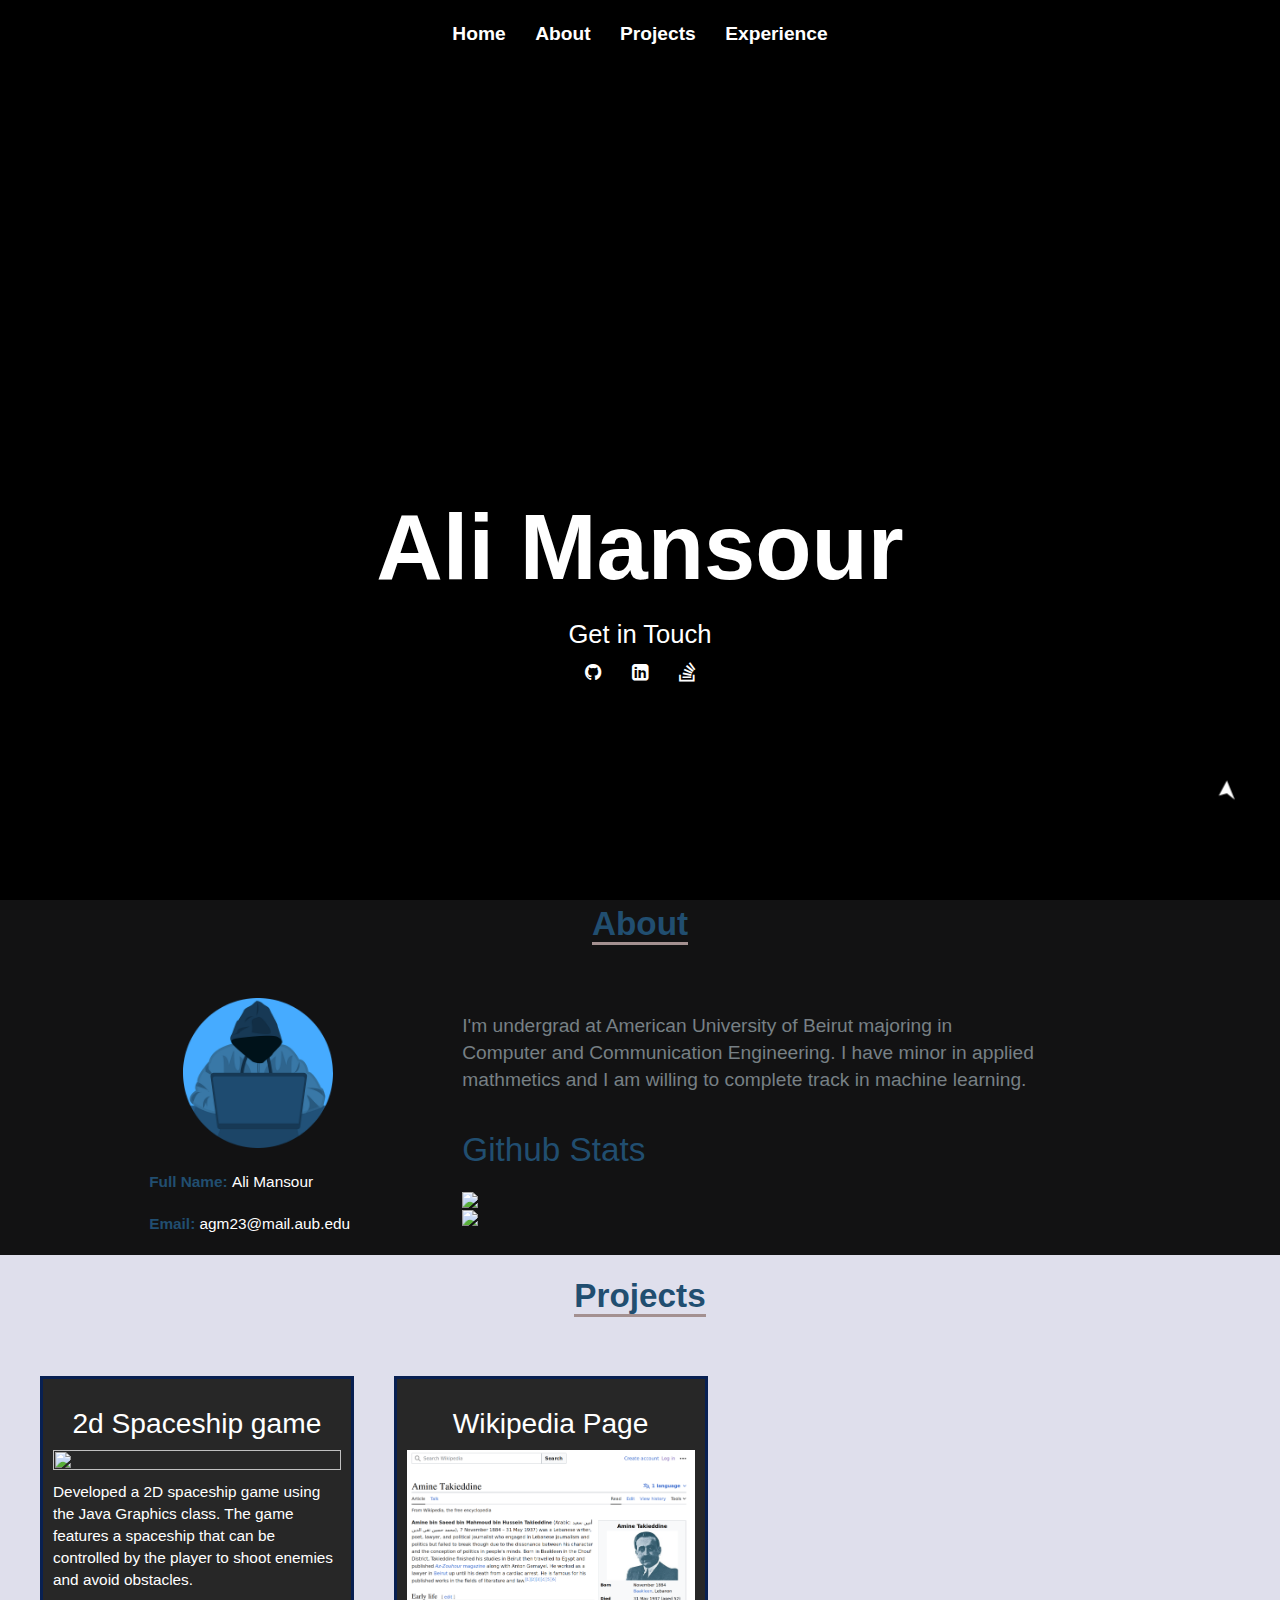
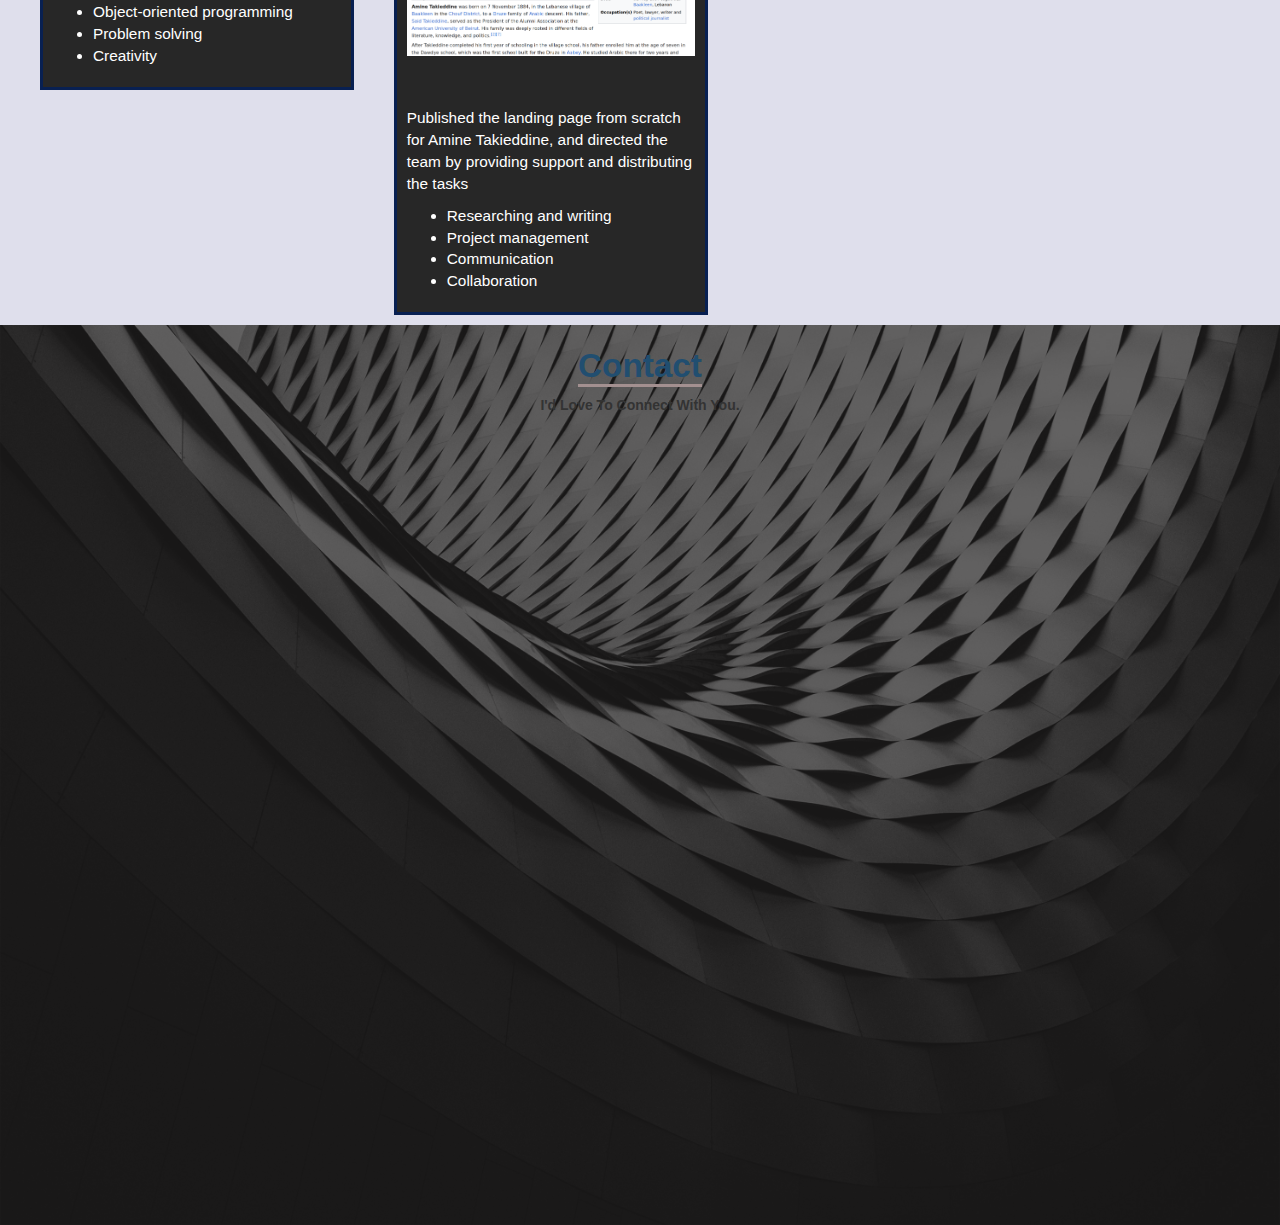
==== index.html @ cb509a28 "dd" ====
<!DOCTYPE html>
<html lang="en">
<head>


<meta name="viewport" content="width=device-width, initial-scale=1">

<title  >Ali Mansour</title>

<script src="https://cdnjs.cloudflare.com/ajax/libs/jquery/3.5.0/jquery.min.js"  crossorigin="anonymous"></script>
<script src="https://cdn.jsdelivr.net/npm/bootstrap@4.6.2/dist/js/bootstrap.bundle.min.js"></script>
<script src="https://cdn.jsdelivr.net/npm/popper.js@1.16.1/dist/umd/popper.min.js"></script>
<script src="https://cdn.jsdelivr.net/npm/bootstrap@4.6.2/dist/js/bootstrap.bundle.min.js"></script>

<link rel="stylesheet" href="style.css">

</head>
<body data-spy="scroll" data-target=".navbar" >
    <i class='fas'><a  href="#home" id="arrow">&#10148;</a></i>
    <section class ="homepage">
        
        <video src="b.mp4" autoplay loop muted plays-inline type="video/mp4"></video>
        
            <div class="topnav" id="home" >
               
                    <h1></h1>
                    <a style="font-family:sans-serif;"href="#home"><b>Home</b></a>
                    <a style="font-family:sans-serif; " href="#About"><b>About</b></a>
                    <a  href="#project" style="font-family:sans-serif;"><b>Projects</b></a>
                    <a style="font-family:sans-serif;" ><b>Experience</b></a>
                        
                        
                        
            </div>
            
            
       
            <!--'Poppins', sans-serif; font-->
        <div class="hometext" >
            <div class="row" style="text-align: center; ">
            
                    <h1 style="font-size: 7.2vw;color: white;margin-top:50vh;"><b> Ali Mansour</b></h1>
                    <button class="button" ><span><a style="color: white; text-decoration: none; " href="mailto:ali.mansour5531@outlook.com">Get in Touch</a> </span></button>
                    <br>
                <div id="logos">
                    <a href="https://github.com/A1iMansour" id="Toplogo">
                        <i class="fa fa-github" 
                        ></i>
                                    
                    </a>
                    <a href="https://www.linkedin.com/in/a1imansour/" id="Toplogo">
                        <i class="fa fa-linkedin-square" 
                    ></i>
                                
                    </a>
                    <a href="https://stackoverflow.com/users/21113013/a1imansour" id="Toplogo">
                                    <i class="fa fa-stack-overflow" 
                                    ></i>
                    </a>
                </div>
                
            </div>
        </div>
       
    </section>
    <section class="About" id="About" style="height: auto;">
        <p style="text-align: center; margin-bottom: 3vw;"><b id="father2">About</b></p>
        <!--<video src="code2.webm"  autoplay loop muted plays-inline 
         width="480" height="360" frameBorder="0" ></iframe>-->
        <div class="row" style="text-align: left; ">
            <div class="col-sm-1"></div>
        <div class="col-sm-3" style="text-align: left; ">
            <img src="me2.png" width="150vw"style="margin-top: 4%; margin-bottom:1vw;  display: block; margin-right: auto;  margin-left: auto;">
            <ul>
                <li class="listing">
                    <b style="color: rgb(33, 78, 112);">Full Name:</b> <p style="color: rgb(255, 255, 255);"> Ali Mansour</p> 
                </li>
                <li class="listing">
                    <b style="color: rgb(33, 78, 112)">Email:</b> <p style="color: rgb(255, 255, 255);"> agm23@mail.aub.edu</p> 
                </li>

            </ul>
        </div>
        <div class="col-sm-6" style="font-size:1.5vw ;color: rgb(119, 128, 133);">
             <p style="margin: 2vw;">I'm undergrad at American University of Beirut majoring in Computer and Communication Engineering. I have minor in applied mathmetics and I am 
            willing to complete track in machine learning.</p> 
            <h1 style="margin-left: 2vw;margin-top: 3vw;color: rgb(33, 78, 112);font-size: 2.6vw;;">Github Stats</h1>
            <img style="margin-left: 2vw;margin-top: 1vw;" width="60%" src="https://github-readme-stats-git-masterrstaa-rickstaa.vercel.app/api/top-langs/?username=A1iMansour&layout=compact&theme=algolia">
            <br>
            <img style="margin-left: 2vw;margin-bottom: 10px;" width= "60%"  src="https://github-readme-stats-git-masterrstaa-rickstaa.vercel.app/api?username=A1iMansour&layout=compact&theme=algolia">
        </div>
        
        
        
        
        </div>







    </section>
    <section class="Project"  id="project">
        <h1 style="text-align: center; "><b id="father2">Projects</b></h1>
        <div class="row" style="margin-left: 40px; padding-top: 4vw;">
            <div class="col-sm-3 projects-box" onclick="window.location.href = 'https://github.com/A1iMansour/Space_ship_game';" >
                <h2 style="font-size: 2.2vw; color: white;text-decoration: none;text-align: center; ">2d Spaceship game </h2>
                <img src="2.png" style="width: 100%;height:100%;object-fit:cover;">
                <p style="font-size: 1.2vw;margin-top: 0.5vw;color:white;">Developed a 2D spaceship game using the Java Graphics class. The game features a spaceship that can be controlled by the player to shoot enemies and avoid obstacles.</p>
                <ul style="font-size: 1.2vw;color: rgb(255, 255, 255);">
                    <li>Object-oriented programming</li>
                    <li>Problem solving</li>
                    <li>Creativity</li>
                    
                    
                </ul>
            
            </div>
        
            <div class="col-sm-3 projects-box" onclick="window.location.href = 'https://en.wikipedia.org/wiki/Amine_Takieddine';">
                <h2 style="font-size: 2.2vw; color: white;text-decoration: none;text-align: center; ">Wikipedia Page </h2>
                <img src="1.png" style="width: 100%;height:100%;object-fit:cover;">
                <p style="font-size: 1.2vw;margin-top: 4vw;color:rgb(255, 255, 255);">Published the landing page from scratch for Amine Takieddine, and directed the team by providing support and distributing the tasks</p>
                <ul style="font-size: 1.2vw;color: rgb(255, 255, 255);">
                    <li>Researching and writing</li>
                    <li>Project management</li>
                    <li>Communication</li>
                    <li>Collaboration</li>
                    
                </ul>
                
            </div>
        
        </div>

       
    </section>
    <section class="Contact" style="background-color: rgb(34, 32, 32);" id="Contact">
        <img class="project-image" src="proj.jpg" >
        <div class="project-context">  
            <h1 style="text-align: center; "><b id="father2">Contact</b></h1>
            
            <p style="text-align: center; "><b>I'd Love To Connect With You.</b></p>
            
        </div> 
    </section>
    


   
</body>





<!---c-->



</html>
---- style.css ----
@import url("https://maxcdn.bootstrapcdn.com/bootstrap/3.4.1/css/bootstrap.min.css");
@import url("https://cdnjs.cloudflare.com/ajax/libs/font-awesome/4.7.0/css/font-awesome.min.css");
body {
  overflow-x: hidden;
}
section{
  display: block;
  height: 100vh;
  width: 100vw;
}


.topnav {
    overflow: hidden;
    text-align: center;
    position: relative;
    /*left: 50%;*/
  }
 
  .topnav a {
    
   
    text-align: center;
    padding:1vw;
    text-decoration: none;
    font-size: 1.5vw;
    color:white
    
  }
  .topnav a:hover{
    
    color:rgb(0, 0, 0);
    
  }
  #logos a{
    text-align: center;
    padding: 0.5vw 1vw;
    text-decoration: none;
    font-size: 1.5vw;
    color:white
  
  }
  .homepage{
    overflow: hidden;
    position: relative;
    background-color: black;
    
  }

  .hometext{
    
      
    position: relative;
  }
  .homepage video{
    position: absolute;
    opacity: 0.7;
    top: 0;
    left: 0;
    width: 100%;
    height: 100%;
    object-fit: cover;
  }
  #arrow {
    z-index: 10;
    font-size:25px;
    position: fixed;
    left: 95%;
    bottom: 10%;
    text-decoration: none; 
    color: white; 
    transform: rotate(-90deg);

  }
  #arrow:hover{
    color: aquamarine;
  }
  .About{
    background-color:  rgb(18, 18, 19);
   
  }
  .Project{
    overflow: hidden;
    position: relative;
    background-color:  rgb(223, 223, 236);
    /*rgb(34, 32, 32);*/
    height: auto;
   
  }  
  .project-context{
    position: relative;
  }
  .project-image{
    opacity: 0.3;
    position: absolute;
    left: 0;
    top: 0;
    width: 100%;
    height: 100%;
  }
  .projects-box{
    cursor: pointer;
    margin-bottom: 10px;
    border: solid;
    padding:10px;
    
    margin-right: 40px;
    border-width: medium;
    box-sizing: border-box;
    border-color:rgb(8, 32, 82);
    background-color:rgb(39, 39, 39);
  
  }
  .projects-box:hover{
    opacity: 0.3;
  }
  #Toplogo:hover{
  
   color: rgb(0, 0, 0);
   
  }
  .Contact{
    overflow: hidden;
    position: relative;
  }
  #father{
      border-bottom:0.25vw solid  rgb(0, 0, 0);
      margin-bottom: -1vw;
      color: white;
      font-size: 2.6vw;
      
  }
  #father2{
    border-bottom:0.25vw solid  rgb(163, 144, 144);
    margin-bottom: -1vw;
    color:rgb(33, 78, 112);
    font-size: 2.6vw;
    
}
  .button {
    display: inline-block;
    border-radius: 8px;
    background-color:rgb(0, 0, 0);/* rgb(185, 97, 46);background-color: rgb(21, 46, 48);*/
    border: none;
    color: #FFFFFF;
    text-align: center;
    font-size: 2vw;
    padding: 2px;
    width: 17vw;
    transition: all 0.5s;
    cursor: pointer;
    margin: 5px;
  }
  .button span {
    cursor: pointer;
    display: inline-block;
    position: relative;
    transition: 0.5s;
  }
  .button span:after {
    content: '\00bb';
    position: absolute;
    opacity: 0;
    top: 0;
    right: -3vw;
    transition: 0.5s;
  }
  .button:hover span{
      padding-right: 3vw;
  }
  .button:hover span::after{
      opacity: 1;
      right:0;
  }
  .listing{
    list-style: none;
    font-size:1.2vw;
    padding-top: 4%;
    
  }
  .listing p{
    display: inline-block;
  }
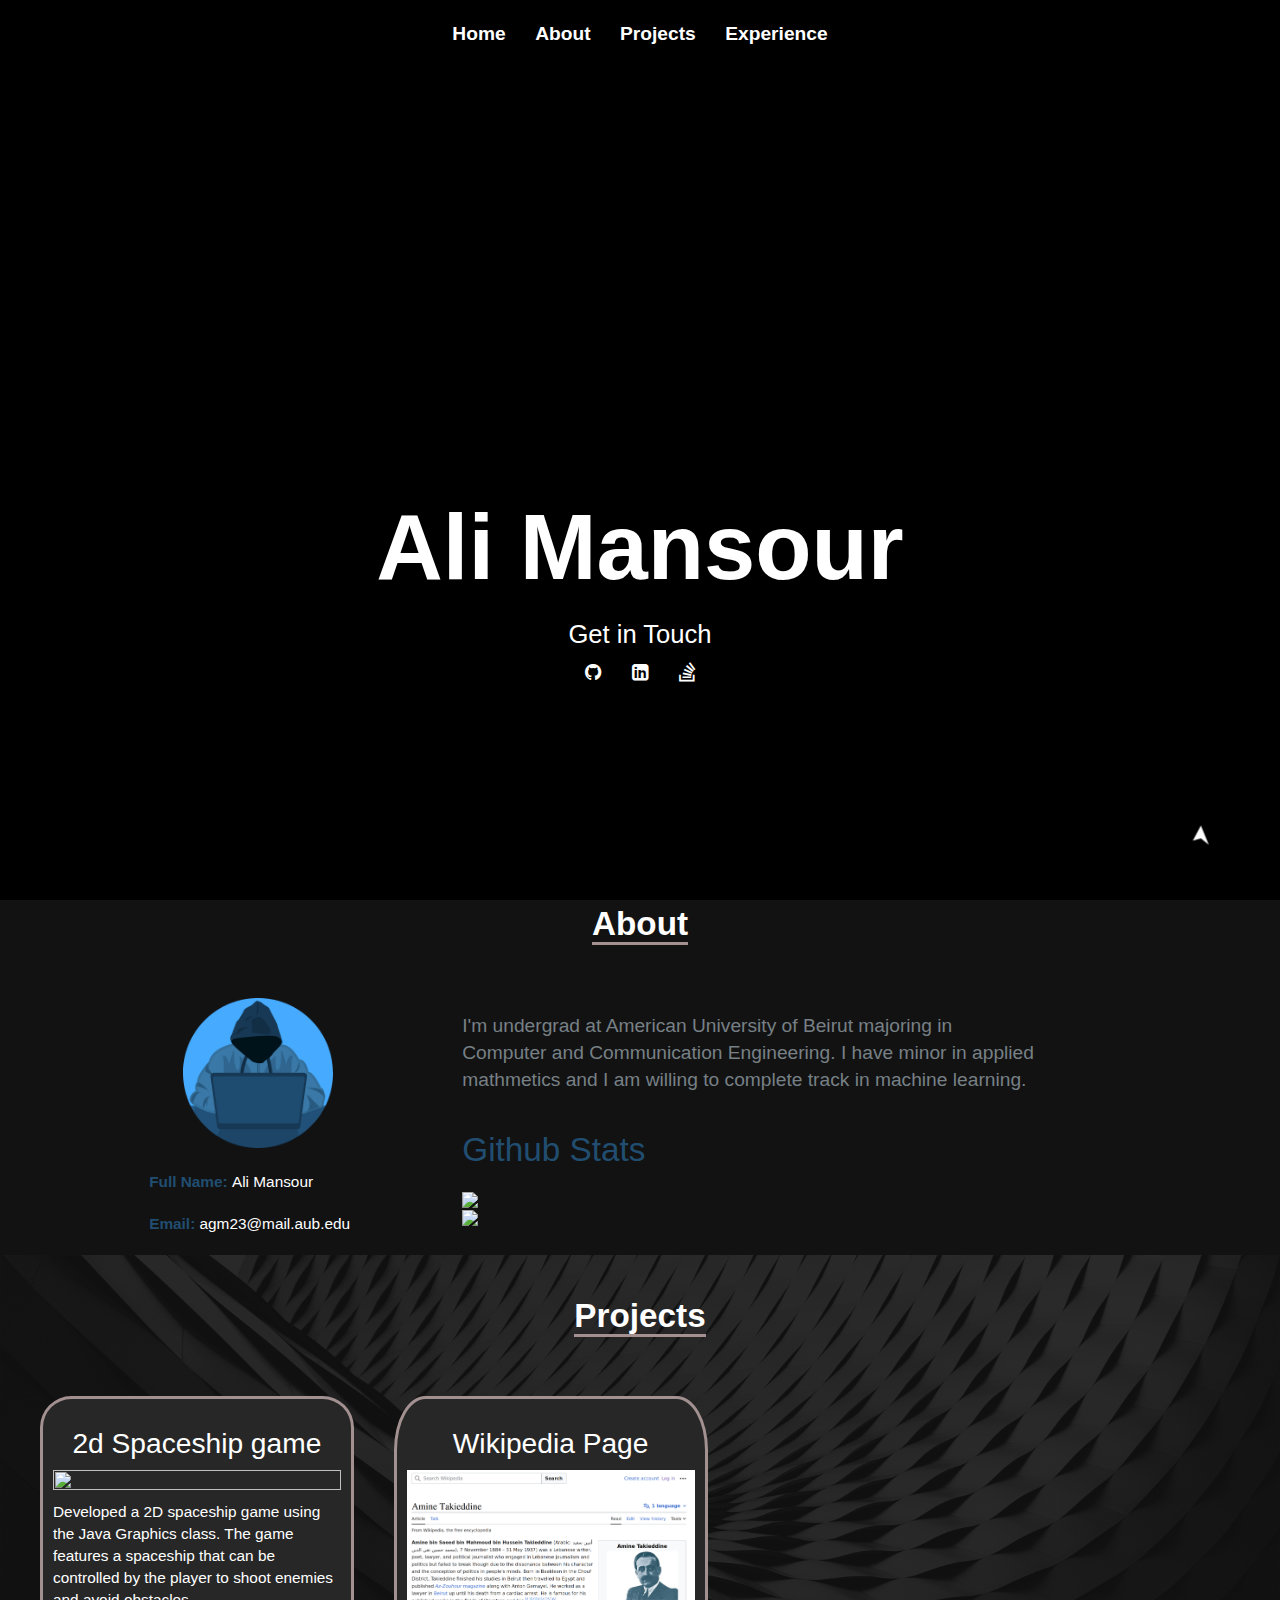
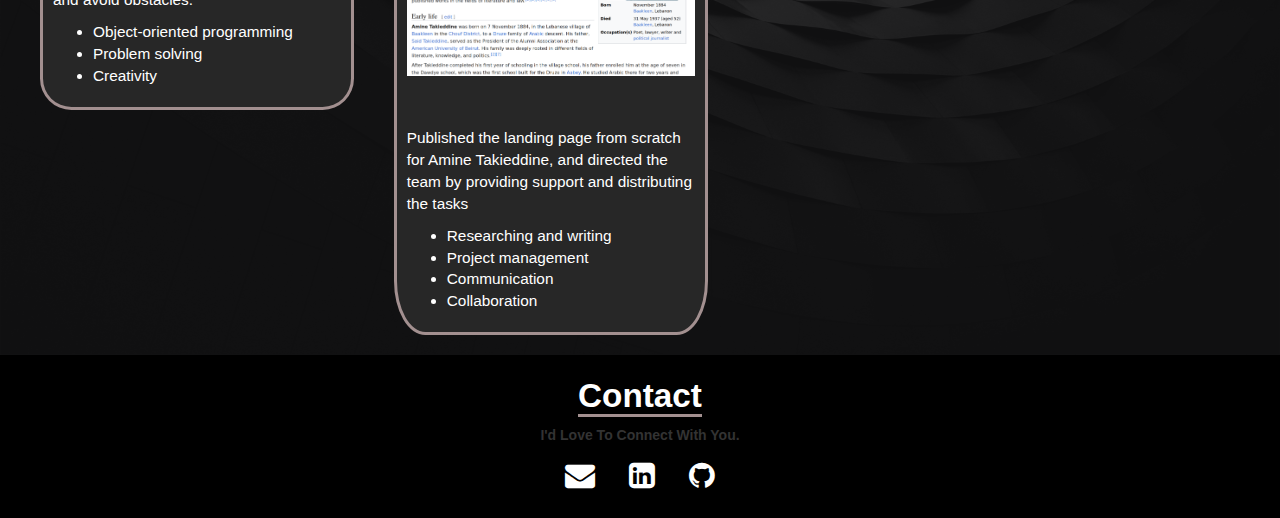
==== commit 80e6364f: "Fix margin issue in IE8</s>" ====
--- a/index.html
+++ b/index.html
@@ -2,8 +2,10 @@
 <html lang="en">
 <head>
 
+<meta charset="UTF-8">
+<meta name="viewport" content="width=device-width, initial-scale=1">
 
-<meta name="viewport" content="width=device-width, initial-scale=1">
+
 
 <title  >Ali Mansour</title>
 
@@ -63,7 +65,7 @@
         </div>
        
     </section>
-    <section class="About" id="About" style="height: auto;">
+    <section class="About" id="About" >
         <p style="text-align: center; margin-bottom: 3vw;"><b id="father2">About</b></p>
         <!--<video src="code2.webm"  autoplay loop muted plays-inline 
          width="480" height="360" frameBorder="0" ></iframe>-->
@@ -103,6 +105,8 @@
 
     </section>
     <section class="Project"  id="project">
+        <img class="project-image" src="proj.jpg" >
+        <div class="project-context">  
         <h1 style="text-align: center; "><b id="father2">Projects</b></h1>
         <div class="row" style="margin-left: 40px; padding-top: 4vw;">
             <div class="col-sm-3 projects-box" onclick="window.location.href = 'https://github.com/A1iMansour/Space_ship_game';" >
@@ -132,19 +136,34 @@
                 </ul>
                 
             </div>
-        
+        </div>
         </div>
 
        
     </section>
-    <section class="Contact" style="background-color: rgb(34, 32, 32);" id="Contact">
-        <img class="project-image" src="proj.jpg" >
-        <div class="project-context">  
-            <h1 style="text-align: center; "><b id="father2">Contact</b></h1>
+    <section class="Contact"  id="Contact">
+        
+            <h1 ><b id="father2">Contact</b></h1>
             
-            <p style="text-align: center; "><b>I'd Love To Connect With You.</b></p>
+            <p ><b>I'd Love To Connect With You.</b></p>
+            <div id="logos2">
+                <a href="mailto:ali.mansour5531@outlook.com" id="Toplogo2">
+                    <i class="fa fa-envelope" 
+                    ></i>
+                                
+                </a>
+                <a href="https://www.linkedin.com/in/a1imansour/" id="Toplogo2">
+                    <i class="fa fa-linkedin-square" 
+                ></i>
+                            
+                </a>
+                <a href="https://github.com/A1iMansour" id="Toplogo2">
+                                <i class="fa fa-github" 
+                                ></i>
+                </a>
+            </div>
             
-        </div> 
+        
     </section>
     
 
--- a/style.css
+++ b/style.css
@@ -2,10 +2,11 @@
 @import url("https://cdnjs.cloudflare.com/ajax/libs/font-awesome/4.7.0/css/font-awesome.min.css");
 body {
   overflow-x: hidden;
+  margin-right: 0;
 }
 section{
   display: block;
-  height: 100vh;
+  height: auto;
   width: 100vw;
 }
 
@@ -40,11 +41,24 @@
     color:white
   
   }
+  #logos2{
+    margin-bottom: 20px;
+  }
+  #logos2 a{
+    text-align: center;
+    padding: 0.5vw 1vw;
+    text-decoration: none;
+    font-size: 30px;
+    color:white;
+  
+    
+  
+  }
   .homepage{
     overflow: hidden;
     position: relative;
     background-color: black;
-    
+    height:100vh;
   }
 
   .hometext{
@@ -65,8 +79,8 @@
     z-index: 10;
     font-size:25px;
     position: fixed;
-    left: 95%;
-    bottom: 10%;
+    left: 93%;
+    bottom: 5%;
     text-decoration: none; 
     color: white; 
     transform: rotate(-90deg);
@@ -80,49 +94,58 @@
    
   }
   .Project{
-    overflow: hidden;
-    position: relative;
-    background-color:  rgb(223, 223, 236);
+    padding-top: 20px;
+    overflow: hidden;
+    position: relative;
+    background-color:  rgb(18, 18, 19);
     /*rgb(34, 32, 32);*/
-    height: auto;
+   
    
   }  
-  .project-context{
-    position: relative;
-  }
   .project-image{
-    opacity: 0.3;
+    opacity: 0.1;
     position: absolute;
     left: 0;
     top: 0;
     width: 100%;
     height: 100%;
   }
+  .project-context{
+    position: relative;
+  }
+
   .projects-box{
     cursor: pointer;
-    margin-bottom: 10px;
+    margin-bottom: 20px;
     border: solid;
     padding:10px;
-    
+    border-radius: 10%;
     margin-right: 40px;
     border-width: medium;
     box-sizing: border-box;
-    border-color:rgb(8, 32, 82);
+    border-color: rgb(163, 144, 144);
     background-color:rgb(39, 39, 39);
   
   }
   .projects-box:hover{
-    opacity: 0.3;
+    opacity: 0.7;
   }
   #Toplogo:hover{
   
    color: rgb(0, 0, 0);
    
   }
+  #Toplogo2:hover{
+  
+    color: rgb(0, 86, 112);
+    
+   }
   .Contact{
     overflow: hidden;
-    position: relative;
-  }
+    background-color: rgb(0, 0, 0);
+    text-align: center; 
+  }
+
   #father{
       border-bottom:0.25vw solid  rgb(0, 0, 0);
       margin-bottom: -1vw;
@@ -133,7 +156,7 @@
   #father2{
     border-bottom:0.25vw solid  rgb(163, 144, 144);
     margin-bottom: -1vw;
-    color:rgb(33, 78, 112);
+    color:rgb(255, 255, 255);
     font-size: 2.6vw;
     
 }
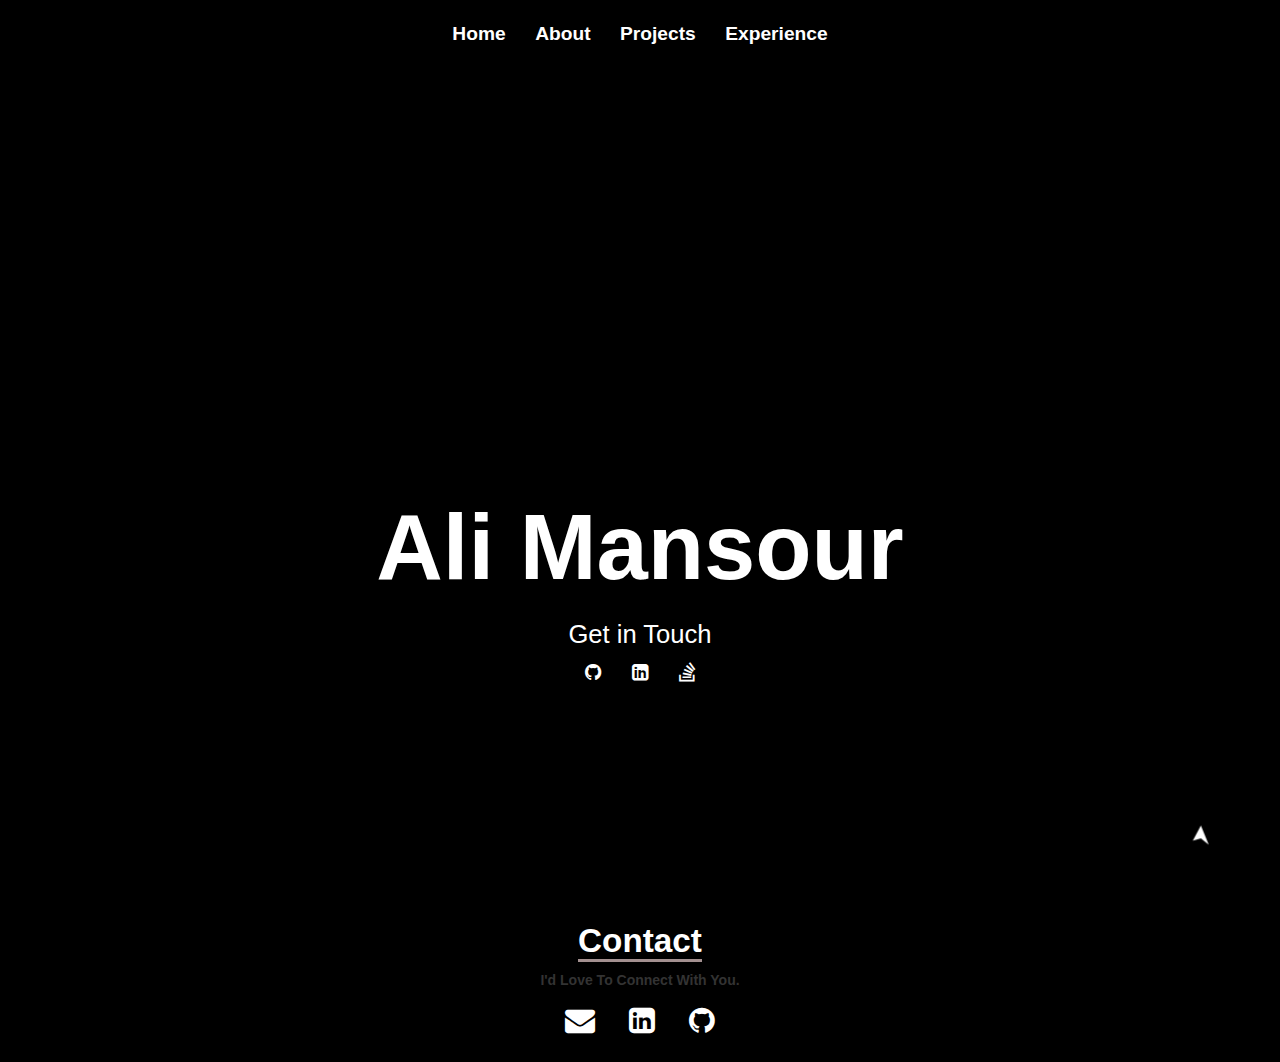
==== commit daafb52c: "test" ====
--- a/index.html
+++ b/index.html
@@ -3,7 +3,7 @@
 <head>
 
 <meta charset="UTF-8">
-<meta name="viewport" content="width=device-width, initial-scale=1">
+<meta name="viewport" content="width=device-width, height=device-height, initial-scale=1, maximum-scale=1, user-scalable=0">
 
 
 
@@ -17,7 +17,7 @@
 <link rel="stylesheet" href="style.css">
 
 </head>
-<body data-spy="scroll" data-target=".navbar" >
+<body data-spy="scroll" >
     <i class='fas'><a  href="#home" id="arrow">&#10148;</a></i>
     <section class ="homepage">
         
@@ -65,10 +65,9 @@
         </div>
        
     </section>
-    <section class="About" id="About" >
+   <!-- <section class="About" id="About" >
         <p style="text-align: center; margin-bottom: 3vw;"><b id="father2">About</b></p>
-        <!--<video src="code2.webm"  autoplay loop muted plays-inline 
-         width="480" height="360" frameBorder="0" ></iframe>-->
+
         <div class="row" style="text-align: left; ">
             <div class="col-sm-1"></div>
         <div class="col-sm-3" style="text-align: left; ">
@@ -140,7 +139,7 @@
         </div>
 
        
-    </section>
+    </section>-->
     <section class="Contact"  id="Contact">
         
             <h1 ><b id="father2">Contact</b></h1>
--- a/style.css
+++ b/style.css
@@ -1,13 +1,15 @@
 @import url("https://maxcdn.bootstrapcdn.com/bootstrap/3.4.1/css/bootstrap.min.css");
 @import url("https://cdnjs.cloudflare.com/ajax/libs/font-awesome/4.7.0/css/font-awesome.min.css");
 body {
+  width: 100vw;
   overflow-x: hidden;
   margin-right: 0;
 }
 section{
+  width: 100vw;
   display: block;
   height: auto;
-  width: 100vw;
+  
 }
 
 
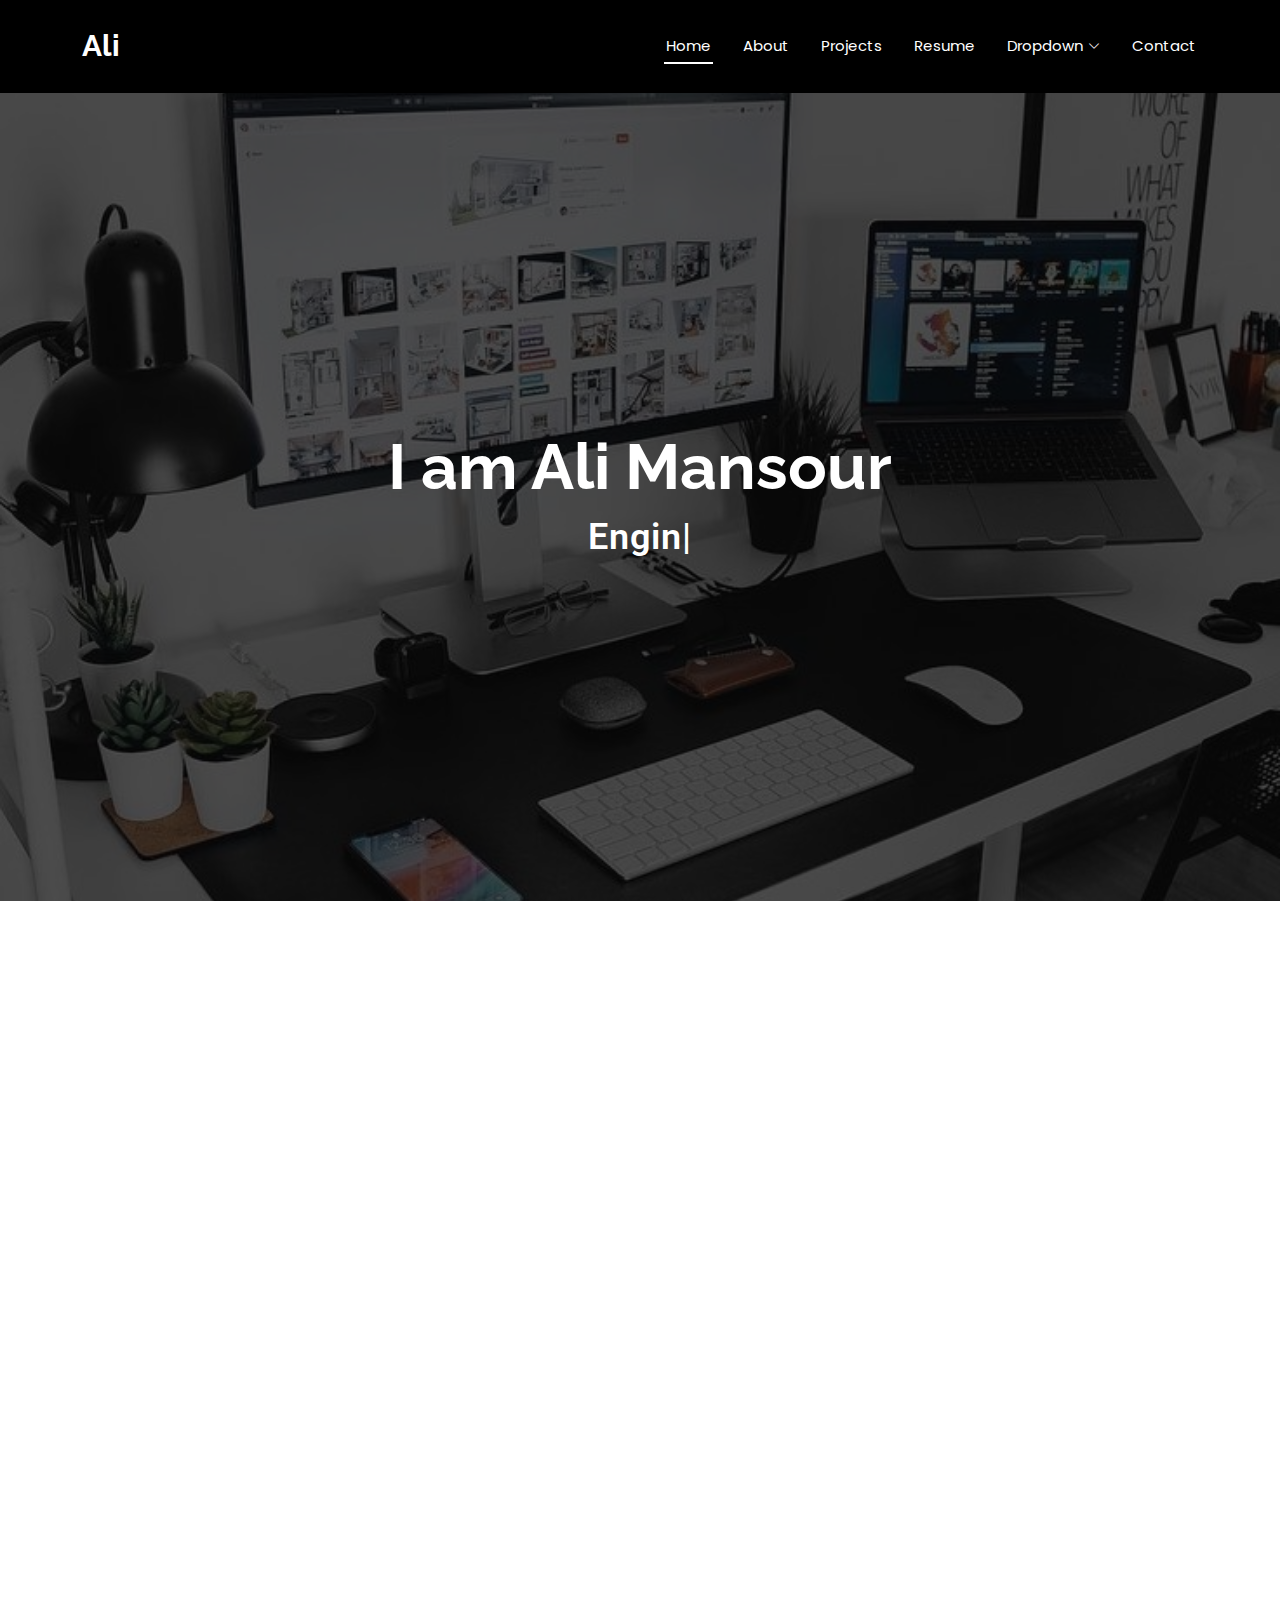
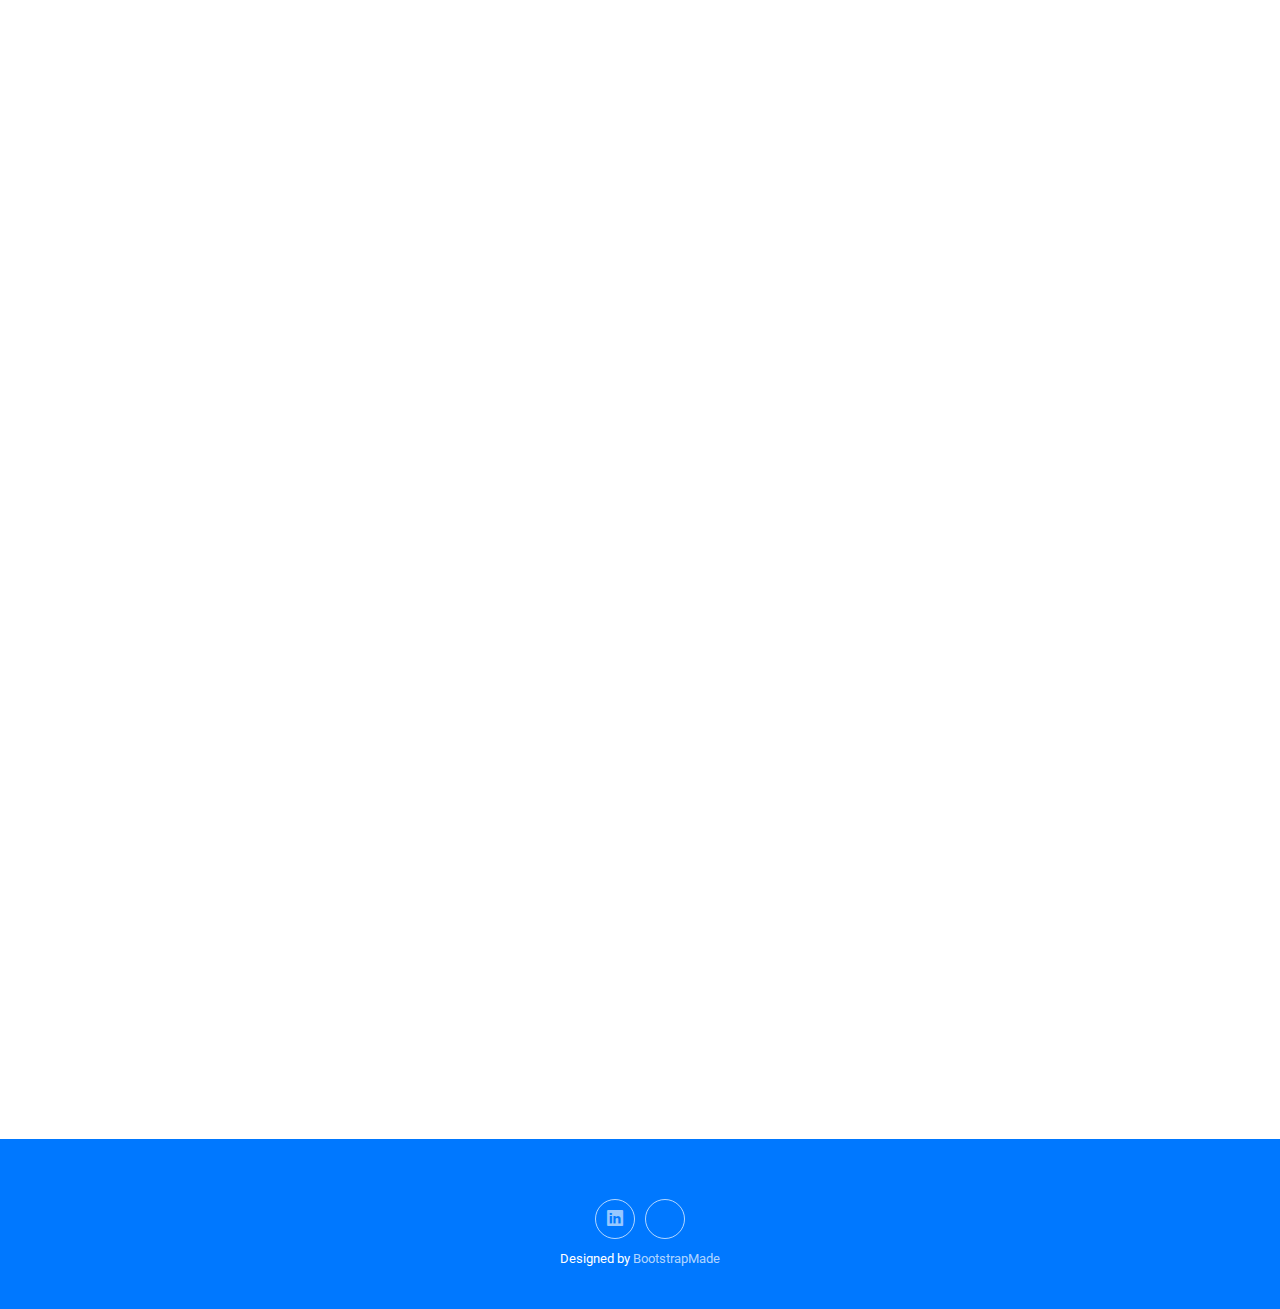
==== commit a1deac34: "Update index.html" ====
--- a/index.html
+++ b/index.html
@@ -1,181 +1,738 @@
 <!DOCTYPE html>
 <html lang="en">
+
 <head>
-
-<meta charset="UTF-8">
-<meta name="viewport" content="width=device-width, height=device-height, initial-scale=1, maximum-scale=1, user-scalable=0">
-
-
-
-<title  >Ali Mansour</title>
-
-<script src="https://cdnjs.cloudflare.com/ajax/libs/jquery/3.5.0/jquery.min.js"  crossorigin="anonymous"></script>
-<script src="https://cdn.jsdelivr.net/npm/bootstrap@4.6.2/dist/js/bootstrap.bundle.min.js"></script>
-<script src="https://cdn.jsdelivr.net/npm/popper.js@1.16.1/dist/umd/popper.min.js"></script>
-<script src="https://cdn.jsdelivr.net/npm/bootstrap@4.6.2/dist/js/bootstrap.bundle.min.js"></script>
-
-<link rel="stylesheet" href="style.css">
-
+  <meta charset="utf-8">
+  <meta content="width=device-width, initial-scale=1.0" name="viewport">
+  <title>Ali Mansour</title>
+  <meta content="" name="description">
+  <meta content="" name="keywords">
+
+  <!-- Favicons -->
+  <link href="assets/img/favicon.png" rel="icon">
+  <link href="assets/img/apple-touch-icon.png" rel="apple-touch-icon">
+
+  <!-- Fonts -->
+  <link href="https://fonts.googleapis.com" rel="preconnect">
+  <link href="https://fonts.gstatic.com" rel="preconnect" crossorigin>
+  <link href="https://fonts.googleapis.com/css2?family=Roboto:ital,wght@0,100;0,300;0,400;0,500;0,700;0,900;1,100;1,300;1,400;1,500;1,700;1,900&family=Poppins:ital,wght@0,100;0,200;0,300;0,400;0,500;0,600;0,700;0,800;0,900;1,100;1,200;1,300;1,400;1,500;1,600;1,700;1,800;1,900&family=Raleway:ital,wght@0,100;0,200;0,300;0,400;0,500;0,600;0,700;0,800;0,900;1,100;1,200;1,300;1,400;1,500;1,600;1,700;1,800;1,900&display=swap" rel="stylesheet">
+
+  <!-- Vendor CSS Files -->
+  <link href="assets/vendor/bootstrap/css/bootstrap.min.css" rel="stylesheet">
+  <link href="assets/vendor/bootstrap-icons/bootstrap-icons.css" rel="stylesheet">
+  <link href="assets/vendor/aos/aos.css" rel="stylesheet">
+  <link href="assets/vendor/glightbox/css/glightbox.min.css" rel="stylesheet">
+  <link href="assets/vendor/swiper/swiper-bundle.min.css" rel="stylesheet">
+
+  <!-- Main CSS File -->
+  <link href="assets/css/main.css" rel="stylesheet">
+
+  <!-- =======================================================
+  * Template Name: DevFolio
+  * Template URL: https://bootstrapmade.com/devfolio-bootstrap-portfolio-html-template/
+  * Updated: Jun 29 2024 with Bootstrap v5.3.3
+  * Author: BootstrapMade.com
+  * License: https://bootstrapmade.com/license/
+  ======================================================== -->
 </head>
-<body data-spy="scroll" >
-    <i class='fas'><a  href="#home" id="arrow">&#10148;</a></i>
-    <section class ="homepage">
+
+<body class="index-page">
+
+  <header id="header" class="header d-flex align-items-center sticky-top">
+    <div class="container-fluid container-xl position-relative d-flex align-items-center justify-content-between">
+
+      <a href="index.html" class="logo d-flex align-items-center">
+        <!-- Uncomment the line below if you also wish to use an image logo -->
+        <!-- <img src="assets/img/logo.png" alt=""> -->
+        <h1 class="sitename">Ali</h1>
+      </a>
+
+      <nav id="navmenu" class="navmenu">
+        <ul>
+          <li><a href="#hero" class="active">Home<br></a></li>
+          <li><a href="#about">About</a></li>
+          <li><a href="#services">Projects</a></li>
+          <li><a href="#portfolio">Resume</a></li>
+          <li class="dropdown"><a href="#"><span>Dropdown</span> <i class="bi bi-chevron-down toggle-dropdown"></i></a>
+            <ul>
+              <li><a href="#">Dropdown 1</a></li>
+              <li class="dropdown"><a href="#"><span>Deep Dropdown</span> <i class="bi bi-chevron-down toggle-dropdown"></i></a>
+                <ul>
+                  <li><a href="#">Deep Dropdown 1</a></li>
+                  <li><a href="#">Deep Dropdown 2</a></li>
+                  <li><a href="#">Deep Dropdown 3</a></li>
+                  <li><a href="#">Deep Dropdown 4</a></li>
+                  <li><a href="#">Deep Dropdown 5</a></li>
+                </ul>
+              </li>
+              <li><a href="#">Dropdown 2</a></li>
+              <li><a href="#">Dropdown 3</a></li>
+              <li><a href="#">Dropdown 4</a></li>
+            </ul>
+          </li>
+          <li><a href="#contact">Contact</a></li>
+        </ul>
+        <i class="mobile-nav-toggle d-xl-none bi bi-list"></i>
+      </nav>
+
+    </div>
+  </header>
+
+  <main class="main">
+
+    <!-- Hero Section -->
+    <section id="hero" class="hero section dark-background">
+
+      <img src="assets/img/hero-img.jpg" alt="" data-aos="fade-in">
+
+      <div class="container d-flex flex-column align-items-center justify-content-center text-center" data-aos="fade-up" data-aos-delay="100">
+        <h2>I am Ali Mansour</h2>
+        <p><span class="typed" data-typed-items="Engineer, Machine Learning, Freelancer"></span></p>
+      </div>
+
+    </section><!-- /Hero Section -->
+
+    <!-- About Section -->
+    <section id="about" class="about section">
+
+      <div class="container" data-aos="fade-up" data-aos-delay="100">
+
+        <div class="row gy-4">
+          <div class="col-md-6">
+
+            <div class="row justify-content-between gy-4">
+              <div class="col-lg-5">
+                <img src="assets/img/profile-img.jpg" class="img-fluid" alt="">
+              </div>
+              <div class="col-lg-7 about-info">
+                <p><strong>Name: </strong> <span>Ali Mansour</span></p>
+                <p><strong>Profile: </strong> <span>Computer Engineering Student (ML)</span></p>
+                <p><strong>Email: </strong> <span>a1i.g.mansor@gmail.com</span></p>
+                
+              </div>
+            </div>
+
+            <div class="skills-content skills-animation">
+
+              <h5>Skills</h5>
+
+              <div class="progress">
+                <span class="skill"><span>Python</span> <i class="val">100%</i></span>
+                <div class="progress-bar-wrap">
+                  <div class="progress-bar" role="progressbar" aria-valuenow="100" aria-valuemin="0" aria-valuemax="100"></div>
+                </div>
+              </div><!-- End Skills Item -->
+
+              <div class="progress">
+                <span class="skill"><span>Java</span> <i class="val">90%</i></span>
+                <div class="progress-bar-wrap">
+                  <div class="progress-bar" role="progressbar" aria-valuenow="90" aria-valuemin="0" aria-valuemax="100"></div>
+                </div>
+              </div><!-- End Skills Item -->
+
+              <div class="progress">
+                <span class="skill"><span>Problem-Solving,</span> <i class="val">100%</i></span>
+                <div class="progress-bar-wrap">
+                  <div class="progress-bar" role="progressbar" aria-valuenow="100" aria-valuemin="0" aria-valuemax="100"></div>
+                </div>
+              </div><!-- End Skills Item -->
+
+              <div class="progress">
+                <span class="skill"><span>Teamwork</span> <i class="val">90%</i></span>
+                <div class="progress-bar-wrap">
+                  <div class="progress-bar" role="progressbar" aria-valuenow="90" aria-valuemin="0" aria-valuemax="100"></div>
+                </div>
+              </div><!-- End Skills Item -->
+
+            </div>
+          </div>
+
+          <div class="col-md-6">
+            <div class="about-me">
+              <h4>About me</h4>
+              <p>
+                Pursuing a Bachelor of Engineering in Computer and Communication Engineering at the American University of Beirut
+                . My academic journey is further enriched by a minor in applied mathematics,
+                and I'm actively pursuing a specialization track in machine learning to deepen my understanding of this rapidly evolving field. 
+              </p>
+              <p>
+                
+              </p>
+            </div>
+          </div>
+        </div>
+
+      </div>
+
+    </section><!-- /About Section -->
+
+    <!-- Resume Section -->
+    <section id="resume" class="resume section">
+
+      <!-- Section Title -->
+      <div class="container section-title" data-aos="fade-up">
+        <h2>Resume</h2>
+        <p></p>
+      </div><!-- End Section Title -->
+
+      <div class="container">
+
+        <div class="row">
+
+          <div class="col-lg-6" data-aos="fade-up" data-aos-delay="100">
+            <h3 class="resume-title">Sumary</h3>
+
+            <div class="resume-item pb-0">
+              <h4>Ali Manosur</h4>
+              <p><em>Innovative and deadline-driven Computer Engineer with 3 months of experience designing and developing Machine Learning solutions.</em></p>
+             <!-- <ul>
+                <li>Portland par 127,Orlando, FL</li>
+                <li>(123) 456-7891</li>
+                <li>alice.barkley@example.com</li>-->
+              </ul>
+            </div><!-- Edn Resume Item -->
+
+            <h3 class="resume-title">Education</h3>
+            <div class="resume-item">
+              <h4>BE  &amp; Computer and Communication Engineering</h4>
+              <h5>2020 - 2025</h5>
+              <p><em>American University of Beirut</em></p>
+              <p>Relevant Coursework: Introduction to Machine Learning, Data Driven Models in Sc. and Eng, Advanced
+                Optimization Techniques, Intermediate Program.w.Data Structures, Software Engineering, Software Tools
+                Laboratory, Design of Analysis and Algorithms, Mobile Networks and Applications, Computer Networks</p>
+            </div><!-- Edn Resume Item -->
+
+            <div class="resume-item">
+              <h4>Minor &amp; Applied Mathematics</h4>
+              <h5>2010 - 2014</h5>
+              <p><em>American University of Beirut</em></p>
+            </div><!-- Edn Resume Item -->
+
+          </div>
+
+          <div class="col-lg-6" data-aos="fade-up" data-aos-delay="200">
+            <h3 class="resume-title">Professional Experience</h3>
+            <div class="resume-item">
+              <h4>Machine Learning Engineer</h4>
+              <h5>2024 - Present</h5>
+              <p><em>Potech-Paths of Technology</em></p>
+              <ul>
+                <li>Investigate RAG and CodeQwwen-7B for Automated Symfony Project Generation</li>
+                <li>Explore Multi-Agent Collaboration Strategies for AI Systems</li>
+                <li>Develop Expertise in Advanced AI Techniques</li>
+                <li>Design and Implement Future AI Applications</li>
+              </ul>
+            </div><!-- Edn Resume Item -->
+
+            <!-- Edn Resume Item -->
+
+          </div>
+
+        </div>
+
+      </div>
+
+    </section><!-- /Resume Section -->
+
+    <!-- Services Section -->
+    <section id="services" class="services section">
+
+      <!-- Section Title -->
+      <div class="container section-title" data-aos="fade-up">
+        <h2>Projects</h2>
+        <p>University Projects</p>
+      </div><!-- End Section Title -->
+
+      <div class="container">
+
+        <div class="row gy-4">
+
+          <div class="col-lg-4 col-md-6" data-aos="fade-up" data-aos-delay="300">
+            <div class="service-item position-relative">
+              <div class="icon">
+                <i class="bi bi-easel"></i>
+              </div>
+              <a href="#" class="stretched-link">
+                <h3>Multimodal Text Integration and Translation System</h3>
+              </a>
+              <p>Currently designing a system capable of translating text within images while preserving the original text and style
+                but in a diﬀerent language, utilizing advanced technologies: YOLOv5 for text detection, LAMA for image inpainting,
+                EasyOCR for text recognition, T5 for translation, and Style Fusions for text integration back into images.</p>
+            </div>
+          </div><!-- End Service Item -->
+
+          <div class="col-lg-4 col-md-6" data-aos="fade-up" data-aos-delay="400">
+            <div class="service-item position-relative">
+              <div class="icon">
+                <i class="bi bi-bounding-box-circles"></i>
+              </div>
+              <a href="#" class="stretched-link">
+                <h3>Movie Recommendation Engine</h3>
+              </a>
+              <p>Created a movie recommendation system using collaborative ﬁltering and SGD optimization, ensuring fair and
+                personalized recommendations for users.</p>
+              <a href="#" class="stretched-link"></a>
+            </div>
+          </div><!-- End Service Item -->
+
+          <div class="col-lg-4 col-md-6" data-aos="fade-up" data-aos-delay="100">
+            <div class="service-item  position-relative">
+              <div class="icon">
+                <i class="bi bi-activity"></i>
+              </div>
+              <a href="https://github.com/A1iMansour/Space_ship_game" class="stretched-link">
+                <h3>Java 2d-Game</h3>
+              </a>
+              <p>Developed a Java-based 2D spaceship game using graphic class, demonstrating proﬁciency in object-oriented
+                programming principles.</p>
+            </div>
+          </div><!-- End Service Item -->
+
+          <div class="col-lg-4 col-md-6" data-aos="fade-up" data-aos-delay="200">
+            <div class="service-item position-relative">
+              <div class="icon">
+                <i class="bi bi-broadcast"></i>
+              </div>
+              <a href="#" class="stretched-link">
+                <h3>E-Pay</h3>
+              </a>
+              <p>Developed a simpliﬁed online payment system, utilizing the Django framework. This
+                system enables users to send and request money from each other, manage their accounts, and view transaction
+                histories. Additionally, I integrated an admin interface to provide access to all user data and transaction records,
+                ensuring seamless management and oversight of the platform.</p>
+            </div>
+          </div><!-- End Service Item -->
+
+          <div class="col-lg-4 col-md-6" data-aos="fade-up" data-aos-delay="600">
+            <div class="service-item position-relative">
+              <div class="icon">
+                <i class="bi bi-chat-square-text"></i>
+              </div>
+              <a href="#" class="stretched-link">
+                <h3>Android Network Analyzer</h3>
+              </a>
+              <p>Contributed to the development of an Android application to collect cellular information such as operator, signal
+                power, network type. Designed a server using Django Rest to receive cell data from running phones, and returns
+                average info based on speciﬁed time periods</p>
+              <a href="#" class="stretched-link"></a>
+            </div>
+          </div><!-- End Service Item -->
+
+        </div>
+
+      </div>
+
+    </section><!-- /Services Section -->
+
+
+
+   <!--
+    <section id="stats" class="stats section accent-background">
+
+      <img src="assets/img/stats-bg.jpg" alt="" data-aos="fade-in">
+
+      <div class="container position-relative" data-aos="fade-up" data-aos-delay="100">
+
+        <div class="row gy-4">
+
+          <div class="col-lg-3 col-md-6">
+            <div class="stats-item text-center w-100 h-100">
+              <span data-purecounter-start="0" data-purecounter-end="232" data-purecounter-duration="0" class="purecounter">232</span>
+              <p>Clients</p>
+            </div>
+          </div>
+
+          <div class="col-lg-3 col-md-6">
+            <div class="stats-item text-center w-100 h-100">
+              <span data-purecounter-start="0" data-purecounter-end="521" data-purecounter-duration="0" class="purecounter">521</span>
+              <p>Projects</p>
+            </div>
+          </div>
+
+          <div class="col-lg-3 col-md-6">
+            <div class="stats-item text-center w-100 h-100">
+              <span data-purecounter-start="0" data-purecounter-end="1453" data-purecounter-duration="0" class="purecounter">1453</span>
+              <p>Hours Of Support</p>
+            </div>
+          </div>
+
+          <div class="col-lg-3 col-md-6">
+            <div class="stats-item text-center w-100 h-100">
+              <span data-purecounter-start="0" data-purecounter-end="32" data-purecounter-duration="0" class="purecounter">32</span>
+              <p>Awards</p>
+            </div>
+          </div>
+
+        </div>
+
+      </div>
+
+    </section> -->
+
+
+
+
+
+
+
+    <!-- 
+    <section id="portfolio" class="portfolio section">
+
+      
+      <div class="container section-title" data-aos="fade-up">
+        <h2>Portfolio</h2>
+        <p>Necessitatibus eius consequatur ex aliquid fuga eum quidem sint consectetur velit</p>
+      </div>
+
+      <div class="container">
+
+        <div class="isotope-layout" data-default-filter="*" data-layout="masonry" data-sort="original-order">
+
+          <ul class="portfolio-filters isotope-filters" data-aos="fade-up" data-aos-delay="100">
+            <li data-filter="*" class="filter-active">All</li>
+            <li data-filter=".filter-app">App</li>
+            <li data-filter=".filter-product">Product</li>
+            <li data-filter=".filter-branding">Branding</li>
+            <li data-filter=".filter-books">Books</li>
+          </ul>
+
+          <div class="row gy-4 isotope-container" data-aos="fade-up" data-aos-delay="200">
+
+            <div class="col-lg-4 col-md-6 portfolio-item isotope-item filter-app">
+              <img src="assets/img/portfolio/app-1.jpg" class="img-fluid" alt="">
+              <div class="portfolio-info">
+                <h4>App 1</h4>
+                <p>Lorem ipsum, dolor sit amet consectetur</p>
+                <a href="assets/img/portfolio/app-1.jpg" title="App 1" data-gallery="portfolio-gallery-app" class="glightbox preview-link"><i class="bi bi-zoom-in"></i></a>
+                <a href="portfolio-details.html" title="More Details" class="details-link"><i class="bi bi-link-45deg"></i></a>
+              </div>
+            </div>
+
+            <div class="col-lg-4 col-md-6 portfolio-item isotope-item filter-product">
+              <img src="assets/img/portfolio/product-1.jpg" class="img-fluid" alt="">
+              <div class="portfolio-info">
+                <h4>Product 1</h4>
+                <p>Lorem ipsum, dolor sit amet consectetur</p>
+                <a href="assets/img/portfolio/product-1.jpg" title="Product 1" data-gallery="portfolio-gallery-product" class="glightbox preview-link"><i class="bi bi-zoom-in"></i></a>
+                <a href="portfolio-details.html" title="More Details" class="details-link"><i class="bi bi-link-45deg"></i></a>
+              </div>
+            </div>
+
+            <div class="col-lg-4 col-md-6 portfolio-item isotope-item filter-branding">
+              <img src="assets/img/portfolio/branding-1.jpg" class="img-fluid" alt="">
+              <div class="portfolio-info">
+                <h4>Branding 1</h4>
+                <p>Lorem ipsum, dolor sit amet consectetur</p>
+                <a href="assets/img/portfolio/branding-1.jpg" title="Branding 1" data-gallery="portfolio-gallery-branding" class="glightbox preview-link"><i class="bi bi-zoom-in"></i></a>
+                <a href="portfolio-details.html" title="More Details" class="details-link"><i class="bi bi-link-45deg"></i></a>
+              </div>
+            </div>
+
+            <div class="col-lg-4 col-md-6 portfolio-item isotope-item filter-books">
+              <img src="assets/img/portfolio/books-1.jpg" class="img-fluid" alt="">
+              <div class="portfolio-info">
+                <h4>Books 1</h4>
+                <p>Lorem ipsum, dolor sit amet consectetur</p>
+                <a href="assets/img/portfolio/books-1.jpg" title="Branding 1" data-gallery="portfolio-gallery-book" class="glightbox preview-link"><i class="bi bi-zoom-in"></i></a>
+                <a href="portfolio-details.html" title="More Details" class="details-link"><i class="bi bi-link-45deg"></i></a>
+              </div>
+            </div>
+
+            <div class="col-lg-4 col-md-6 portfolio-item isotope-item filter-app">
+              <img src="assets/img/portfolio/app-2.jpg" class="img-fluid" alt="">
+              <div class="portfolio-info">
+                <h4>App 2</h4>
+                <p>Lorem ipsum, dolor sit amet consectetur</p>
+                <a href="assets/img/portfolio/app-2.jpg" title="App 2" data-gallery="portfolio-gallery-app" class="glightbox preview-link"><i class="bi bi-zoom-in"></i></a>
+                <a href="portfolio-details.html" title="More Details" class="details-link"><i class="bi bi-link-45deg"></i></a>
+              </div>
+            </div>
+
+            <div class="col-lg-4 col-md-6 portfolio-item isotope-item filter-product">
+              <img src="assets/img/portfolio/product-2.jpg" class="img-fluid" alt="">
+              <div class="portfolio-info">
+                <h4>Product 2</h4>
+                <p>Lorem ipsum, dolor sit amet consectetur</p>
+                <a href="assets/img/portfolio/product-2.jpg" title="Product 2" data-gallery="portfolio-gallery-product" class="glightbox preview-link"><i class="bi bi-zoom-in"></i></a>
+                <a href="portfolio-details.html" title="More Details" class="details-link"><i class="bi bi-link-45deg"></i></a>
+              </div>
+            </div>
+
+            <div class="col-lg-4 col-md-6 portfolio-item isotope-item filter-branding">
+              <img src="assets/img/portfolio/branding-2.jpg" class="img-fluid" alt="">
+              <div class="portfolio-info">
+                <h4>Branding 2</h4>
+                <p>Lorem ipsum, dolor sit amet consectetur</p>
+                <a href="assets/img/portfolio/branding-2.jpg" title="Branding 2" data-gallery="portfolio-gallery-branding" class="glightbox preview-link"><i class="bi bi-zoom-in"></i></a>
+                <a href="portfolio-details.html" title="More Details" class="details-link"><i class="bi bi-link-45deg"></i></a>
+              </div>
+            </div>
+            <div class="col-lg-4 col-md-6 portfolio-item isotope-item filter-books">
+              <img src="assets/img/portfolio/books-2.jpg" class="img-fluid" alt="">
+              <div class="portfolio-info">
+                <h4>Books 2</h4>
+                <p>Lorem ipsum, dolor sit amet consectetur</p>
+                <a href="assets/img/portfolio/books-2.jpg" title="Branding 2" data-gallery="portfolio-gallery-book" class="glightbox preview-link"><i class="bi bi-zoom-in"></i></a>
+                <a href="portfolio-details.html" title="More Details" class="details-link"><i class="bi bi-link-45deg"></i></a>
+              </div>
+            </div>
+
+            <div class="col-lg-4 col-md-6 portfolio-item isotope-item filter-app">
+              <img src="assets/img/portfolio/app-3.jpg" class="img-fluid" alt="">
+              <div class="portfolio-info">
+                <h4>App 3</h4>
+                <p>Lorem ipsum, dolor sit amet consectetur</p>
+                <a href="assets/img/portfolio/app-3.jpg" title="App 3" data-gallery="portfolio-gallery-app" class="glightbox preview-link"><i class="bi bi-zoom-in"></i></a>
+                <a href="portfolio-details.html" title="More Details" class="details-link"><i class="bi bi-link-45deg"></i></a>
+              </div>
+            </div>
+
+            <div class="col-lg-4 col-md-6 portfolio-item isotope-item filter-product">
+              <img src="assets/img/portfolio/product-3.jpg" class="img-fluid" alt="">
+              <div class="portfolio-info">
+                <h4>Product 3</h4>
+                <p>Lorem ipsum, dolor sit amet consectetur</p>
+                <a href="assets/img/portfolio/product-3.jpg" title="Product 3" data-gallery="portfolio-gallery-product" class="glightbox preview-link"><i class="bi bi-zoom-in"></i></a>
+                <a href="portfolio-details.html" title="More Details" class="details-link"><i class="bi bi-link-45deg"></i></a>
+              </div>
+            </div>
+
+            <div class="col-lg-4 col-md-6 portfolio-item isotope-item filter-branding">
+              <img src="assets/img/portfolio/branding-3.jpg" class="img-fluid" alt="">
+              <div class="portfolio-info">
+                <h4>Branding 3</h4>
+                <p>Lorem ipsum, dolor sit amet consectetur</p>
+                <a href="assets/img/portfolio/branding-3.jpg" title="Branding 2" data-gallery="portfolio-gallery-branding" class="glightbox preview-link"><i class="bi bi-zoom-in"></i></a>
+                <a href="portfolio-details.html" title="More Details" class="details-link"><i class="bi bi-link-45deg"></i></a>
+              </div>
+            </div>
+
+            <div class="col-lg-4 col-md-6 portfolio-item isotope-item filter-books">
+              <img src="assets/img/portfolio/books-3.jpg" class="img-fluid" alt="">
+              <div class="portfolio-info">
+                <h4>Books 3</h4>
+                <p>Lorem ipsum, dolor sit amet consectetur</p>
+                <a href="assets/img/portfolio/books-3.jpg" title="Branding 3" data-gallery="portfolio-gallery-book" class="glightbox preview-link"><i class="bi bi-zoom-in"></i></a>
+                <a href="portfolio-details.html" title="More Details" class="details-link"><i class="bi bi-link-45deg"></i></a>
+              </div>
+            </div>
+
+          </div>
+
+        </div>
+
+      </div>
+
+    </section>
+
+
+    -->
+
+
+
+
+
+
+    <!-- 
+    <section id="testimonials" class="testimonials section accent-background">
+
+      <img src="assets/img/testimonials-bg.jpg" class="testimonials-bg" alt="">
+
+      <div class="container" data-aos="fade-up" data-aos-delay="100">
+
+        <div class="swiper init-swiper">
+          <script type="application/json" class="swiper-config">
+            {
+              "loop": true,
+              "speed": 600,
+              "autoplay": {
+                "delay": 5000
+              },
+              "slidesPerView": "auto",
+              "pagination": {
+                "el": ".swiper-pagination",
+                "type": "bullets",
+                "clickable": true
+              }
+            }
+          </script>
+          <div class="swiper-wrapper">
+
+            <div class="swiper-slide">
+              <div class="testimonial-item">
+                <img src="assets/img/testimonials/testimonials-1.jpg" class="testimonial-img" alt="">
+                <h3>Saul Goodman</h3>
+                <h4>Ceo &amp; Founder</h4>
+                <div class="stars">
+                  <i class="bi bi-star-fill"></i><i class="bi bi-star-fill"></i><i class="bi bi-star-fill"></i><i class="bi bi-star-fill"></i><i class="bi bi-star-fill"></i>
+                </div>
+                <p>
+                  <i class="bi bi-quote quote-icon-left"></i>
+                  <span>Proin iaculis purus consequat sem cure digni ssim donec porttitora entum suscipit rhoncus. Accusantium quam, ultricies eget id, aliquam eget nibh et. Maecen aliquam, risus at semper.</span>
+                  <i class="bi bi-quote quote-icon-right"></i>
+                </p>
+              </div>
+            </div>
+
+            <div class="swiper-slide">
+              <div class="testimonial-item">
+                <img src="assets/img/testimonials/testimonials-2.jpg" class="testimonial-img" alt="">
+                <h3>Sara Wilsson</h3>
+                <h4>Designer</h4>
+                <div class="stars">
+                  <i class="bi bi-star-fill"></i><i class="bi bi-star-fill"></i><i class="bi bi-star-fill"></i><i class="bi bi-star-fill"></i><i class="bi bi-star-fill"></i>
+                </div>
+                <p>
+                  <i class="bi bi-quote quote-icon-left"></i>
+                  <span>Export tempor illum tamen malis malis eram quae irure esse labore quem cillum quid cillum eram malis quorum velit fore eram velit sunt aliqua noster fugiat irure amet legam anim culpa.</span>
+                  <i class="bi bi-quote quote-icon-right"></i>
+                </p>
+              </div>
+            </div>
+
+            <div class="swiper-slide">
+              <div class="testimonial-item">
+                <img src="assets/img/testimonials/testimonials-3.jpg" class="testimonial-img" alt="">
+                <h3>Jena Karlis</h3>
+                <h4>Store Owner</h4>
+                <div class="stars">
+                  <i class="bi bi-star-fill"></i><i class="bi bi-star-fill"></i><i class="bi bi-star-fill"></i><i class="bi bi-star-fill"></i><i class="bi bi-star-fill"></i>
+                </div>
+                <p>
+                  <i class="bi bi-quote quote-icon-left"></i>
+                  <span>Enim nisi quem export duis labore cillum quae magna enim sint quorum nulla quem veniam duis minim tempor labore quem eram duis noster aute amet eram fore quis sint minim.</span>
+                  <i class="bi bi-quote quote-icon-right"></i>
+                </p>
+              </div>
+            </div>
+            <div class="swiper-slide">
+              <div class="testimonial-item">
+                <img src="assets/img/testimonials/testimonials-4.jpg" class="testimonial-img" alt="">
+                <h3>Matt Brandon</h3>
+                <h4>Freelancer</h4>
+                <div class="stars">
+                  <i class="bi bi-star-fill"></i><i class="bi bi-star-fill"></i><i class="bi bi-star-fill"></i><i class="bi bi-star-fill"></i><i class="bi bi-star-fill"></i>
+                </div>
+                <p>
+                  <i class="bi bi-quote quote-icon-left"></i>
+                  <span>Fugiat enim eram quae cillum dolore dolor amet nulla culpa multos export minim fugiat minim velit minim dolor enim duis veniam ipsum anim magna sunt elit fore quem dolore labore illum veniam.</span>
+                  <i class="bi bi-quote quote-icon-right"></i>
+                </p>
+              </div>
+            </div>
+
+            <div class="swiper-slide">
+              <div class="testimonial-item">
+                <img src="assets/img/testimonials/testimonials-5.jpg" class="testimonial-img" alt="">
+                <h3>John Larson</h3>
+                <h4>Entrepreneur</h4>
+                <div class="stars">
+                  <i class="bi bi-star-fill"></i><i class="bi bi-star-fill"></i><i class="bi bi-star-fill"></i><i class="bi bi-star-fill"></i><i class="bi bi-star-fill"></i>
+                </div>
+                <p>
+                  <i class="bi bi-quote quote-icon-left"></i>
+                  <span>Quis quorum aliqua sint quem legam fore sunt eram irure aliqua veniam tempor noster veniam enim culpa labore duis sunt culpa nulla illum cillum fugiat legam esse veniam culpa fore nisi cillum quid.</span>
+                  <i class="bi bi-quote quote-icon-right"></i>
+                </p>
+              </div>
+            </div>
+
+          </div>
+          <div class="swiper-pagination"></div>
+        </div>
+
+      </div>
+
+    </section>-->
+
+    <!-- Contact Section -->
+    <section id="contact" class="contact section">
+
+      <!-- Section Title -->
+      <div class="container section-title" data-aos="fade-up">
+        <h2>Contact</h2>
+        <p>I'd Love To Connect With You.</p>
+      </div><!-- End Section Title -->
+
+      
+
+        <form action="forms/contact.php" method="post" class="php-email-form" data-aos="fade-up" data-aos-delay="300">
+          <div class="row gy-4">
+
+            <div class="col-md-6">
+              <input type="text" name="name" class="form-control" placeholder="Your Name" required="">
+            </div>
+
+            <div class="col-md-6 ">
+              <input type="email" class="form-control" name="email" placeholder="Your Email" required="">
+            </div>
+
+            <div class="col-md-12">
+              <input type="text" class="form-control" name="subject" placeholder="Subject" required="">
+            </div>
+
+            <div class="col-md-12">
+              <textarea class="form-control" name="message" rows="6" placeholder="Message" required=""></textarea>
+            </div>
+
+            <div class="col-md-12 text-center">
+              <div class="loading">Loading</div>
+              <div class="error-message"></div>
+              <div class="sent-message">Your message has been sent. Thank you!</div>
+
+              <button type="submit">Send Message</button>
+            </div>
+
+          </div>
+        </form><!-- End Contact Form -->
+
+      </div>
+
+    </section><!-- /Contact Section -->
+
+  </main>
+
+  <footer id="footer" class="footer accent-background">
+
+    <div class="container">
+      
+      <div class="social-links d-flex justify-content-center">
+        <a href=""><i class="bi bi-linkedin"></i></a>
+        <a href=""><i class="fa fa-github"></i></a>
         
-        <video src="b.mp4" autoplay loop muted plays-inline type="video/mp4"></video>
-        
-            <div class="topnav" id="home" >
-               
-                    <h1></h1>
-                    <a style="font-family:sans-serif;"href="#home"><b>Home</b></a>
-                    <a style="font-family:sans-serif; " href="#About"><b>About</b></a>
-                    <a  href="#project" style="font-family:sans-serif;"><b>Projects</b></a>
-                    <a style="font-family:sans-serif;" ><b>Experience</b></a>
-                        
-                        
-                        
-            </div>
-            
-            
-       
-            <!--'Poppins', sans-serif; font-->
-        <div class="hometext" >
-            <div class="row" style="text-align: center; ">
-            
-                    <h1 style="font-size: 7.2vw;color: white;margin-top:50vh;"><b> Ali Mansour</b></h1>
-                    <button class="button" ><span><a style="color: white; text-decoration: none; " href="mailto:ali.mansour5531@outlook.com">Get in Touch</a> </span></button>
-                    <br>
-                <div id="logos">
-                    <a href="https://github.com/A1iMansour" id="Toplogo">
-                        <i class="fa fa-github" 
-                        ></i>
-                                    
-                    </a>
-                    <a href="https://www.linkedin.com/in/a1imansour/" id="Toplogo">
-                        <i class="fa fa-linkedin-square" 
-                    ></i>
-                                
-                    </a>
-                    <a href="https://stackoverflow.com/users/21113013/a1imansour" id="Toplogo">
-                                    <i class="fa fa-stack-overflow" 
-                                    ></i>
-                    </a>
-                </div>
-                
-            </div>
-        </div>
-       
-    </section>
-   <!-- <section class="About" id="About" >
-        <p style="text-align: center; margin-bottom: 3vw;"><b id="father2">About</b></p>
-
-        <div class="row" style="text-align: left; ">
-            <div class="col-sm-1"></div>
-        <div class="col-sm-3" style="text-align: left; ">
-            <img src="me2.png" width="150vw"style="margin-top: 4%; margin-bottom:1vw;  display: block; margin-right: auto;  margin-left: auto;">
-            <ul>
-                <li class="listing">
-                    <b style="color: rgb(33, 78, 112);">Full Name:</b> <p style="color: rgb(255, 255, 255);"> Ali Mansour</p> 
-                </li>
-                <li class="listing">
-                    <b style="color: rgb(33, 78, 112)">Email:</b> <p style="color: rgb(255, 255, 255);"> agm23@mail.aub.edu</p> 
-                </li>
-
-            </ul>
-        </div>
-        <div class="col-sm-6" style="font-size:1.5vw ;color: rgb(119, 128, 133);">
-             <p style="margin: 2vw;">I'm undergrad at American University of Beirut majoring in Computer and Communication Engineering. I have minor in applied mathmetics and I am 
-            willing to complete track in machine learning.</p> 
-            <h1 style="margin-left: 2vw;margin-top: 3vw;color: rgb(33, 78, 112);font-size: 2.6vw;;">Github Stats</h1>
-            <img style="margin-left: 2vw;margin-top: 1vw;" width="60%" src="https://github-readme-stats-git-masterrstaa-rickstaa.vercel.app/api/top-langs/?username=A1iMansour&layout=compact&theme=algolia">
-            <br>
-            <img style="margin-left: 2vw;margin-bottom: 10px;" width= "60%"  src="https://github-readme-stats-git-masterrstaa-rickstaa.vercel.app/api?username=A1iMansour&layout=compact&theme=algolia">
-        </div>
-        
-        
-        
-        
-        </div>
-
-
-
-
-
-
-
-    </section>
-    <section class="Project"  id="project">
-        <img class="project-image" src="proj.jpg" >
-        <div class="project-context">  
-        <h1 style="text-align: center; "><b id="father2">Projects</b></h1>
-        <div class="row" style="margin-left: 40px; padding-top: 4vw;">
-            <div class="col-sm-3 projects-box" onclick="window.location.href = 'https://github.com/A1iMansour/Space_ship_game';" >
-                <h2 style="font-size: 2.2vw; color: white;text-decoration: none;text-align: center; ">2d Spaceship game </h2>
-                <img src="2.png" style="width: 100%;height:100%;object-fit:cover;">
-                <p style="font-size: 1.2vw;margin-top: 0.5vw;color:white;">Developed a 2D spaceship game using the Java Graphics class. The game features a spaceship that can be controlled by the player to shoot enemies and avoid obstacles.</p>
-                <ul style="font-size: 1.2vw;color: rgb(255, 255, 255);">
-                    <li>Object-oriented programming</li>
-                    <li>Problem solving</li>
-                    <li>Creativity</li>
-                    
-                    
-                </ul>
-            
-            </div>
-        
-            <div class="col-sm-3 projects-box" onclick="window.location.href = 'https://en.wikipedia.org/wiki/Amine_Takieddine';">
-                <h2 style="font-size: 2.2vw; color: white;text-decoration: none;text-align: center; ">Wikipedia Page </h2>
-                <img src="1.png" style="width: 100%;height:100%;object-fit:cover;">
-                <p style="font-size: 1.2vw;margin-top: 4vw;color:rgb(255, 255, 255);">Published the landing page from scratch for Amine Takieddine, and directed the team by providing support and distributing the tasks</p>
-                <ul style="font-size: 1.2vw;color: rgb(255, 255, 255);">
-                    <li>Researching and writing</li>
-                    <li>Project management</li>
-                    <li>Communication</li>
-                    <li>Collaboration</li>
-                    
-                </ul>
-                
-            </div>
-        </div>
-        </div>
-
-       
-    </section>-->
-    <section class="Contact"  id="Contact">
-        
-            <h1 ><b id="father2">Contact</b></h1>
-            
-            <p ><b>I'd Love To Connect With You.</b></p>
-            <div id="logos2">
-                <a href="mailto:ali.mansour5531@outlook.com" id="Toplogo2">
-                    <i class="fa fa-envelope" 
-                    ></i>
-                                
-                </a>
-                <a href="https://www.linkedin.com/in/a1imansour/" id="Toplogo2">
-                    <i class="fa fa-linkedin-square" 
-                ></i>
-                            
-                </a>
-                <a href="https://github.com/A1iMansour" id="Toplogo2">
-                                <i class="fa fa-github" 
-                                ></i>
-                </a>
-            </div>
-            
-        
-    </section>
-    
-
-
-   
+      </div>
+      <div class="credits">
+        <!-- All the links in the footer should remain intact. -->
+        <!-- You can delete the links only if you've purchased the pro version. -->
+        <!-- Licensing information: https://bootstrapmade.com/license/ -->
+        <!-- Purchase the pro version with working PHP/AJAX contact form: [buy-url] -->
+        Designed by <a href="https://bootstrapmade.com/">BootstrapMade</a>
+      </div>
+    </div>
+
+  </footer>
+
+  <!-- Scroll Top -->
+  <a href="#" id="scroll-top" class="scroll-top d-flex align-items-center justify-content-center"><i class="bi bi-arrow-up-short"></i></a>
+
+  <!-- Preloader -->
+  <div id="preloader"></div>
+
+  <!-- Vendor JS Files -->
+  <script src="assets/vendor/bootstrap/js/bootstrap.bundle.min.js"></script>
+  <script src="assets/vendor/php-email-form/validate.js"></script>
+  <script src="assets/vendor/aos/aos.js"></script>
+  <script src="assets/vendor/typed.js/typed.umd.js"></script>
+  <script src="assets/vendor/waypoints/noframework.waypoints.js"></script>
+  <script src="assets/vendor/purecounter/purecounter_vanilla.js"></script>
+  <script src="assets/vendor/glightbox/js/glightbox.min.js"></script>
+  <script src="assets/vendor/imagesloaded/imagesloaded.pkgd.min.js"></script>
+  <script src="assets/vendor/isotope-layout/isotope.pkgd.min.js"></script>
+  <script src="assets/vendor/swiper/swiper-bundle.min.js"></script>
+
+  <!-- Main JS File -->
+  <script src="assets/js/main.js"></script>
+
 </body>
 
-
-
-
-
-<!---c-->
-
-
-
-</html>+</html>
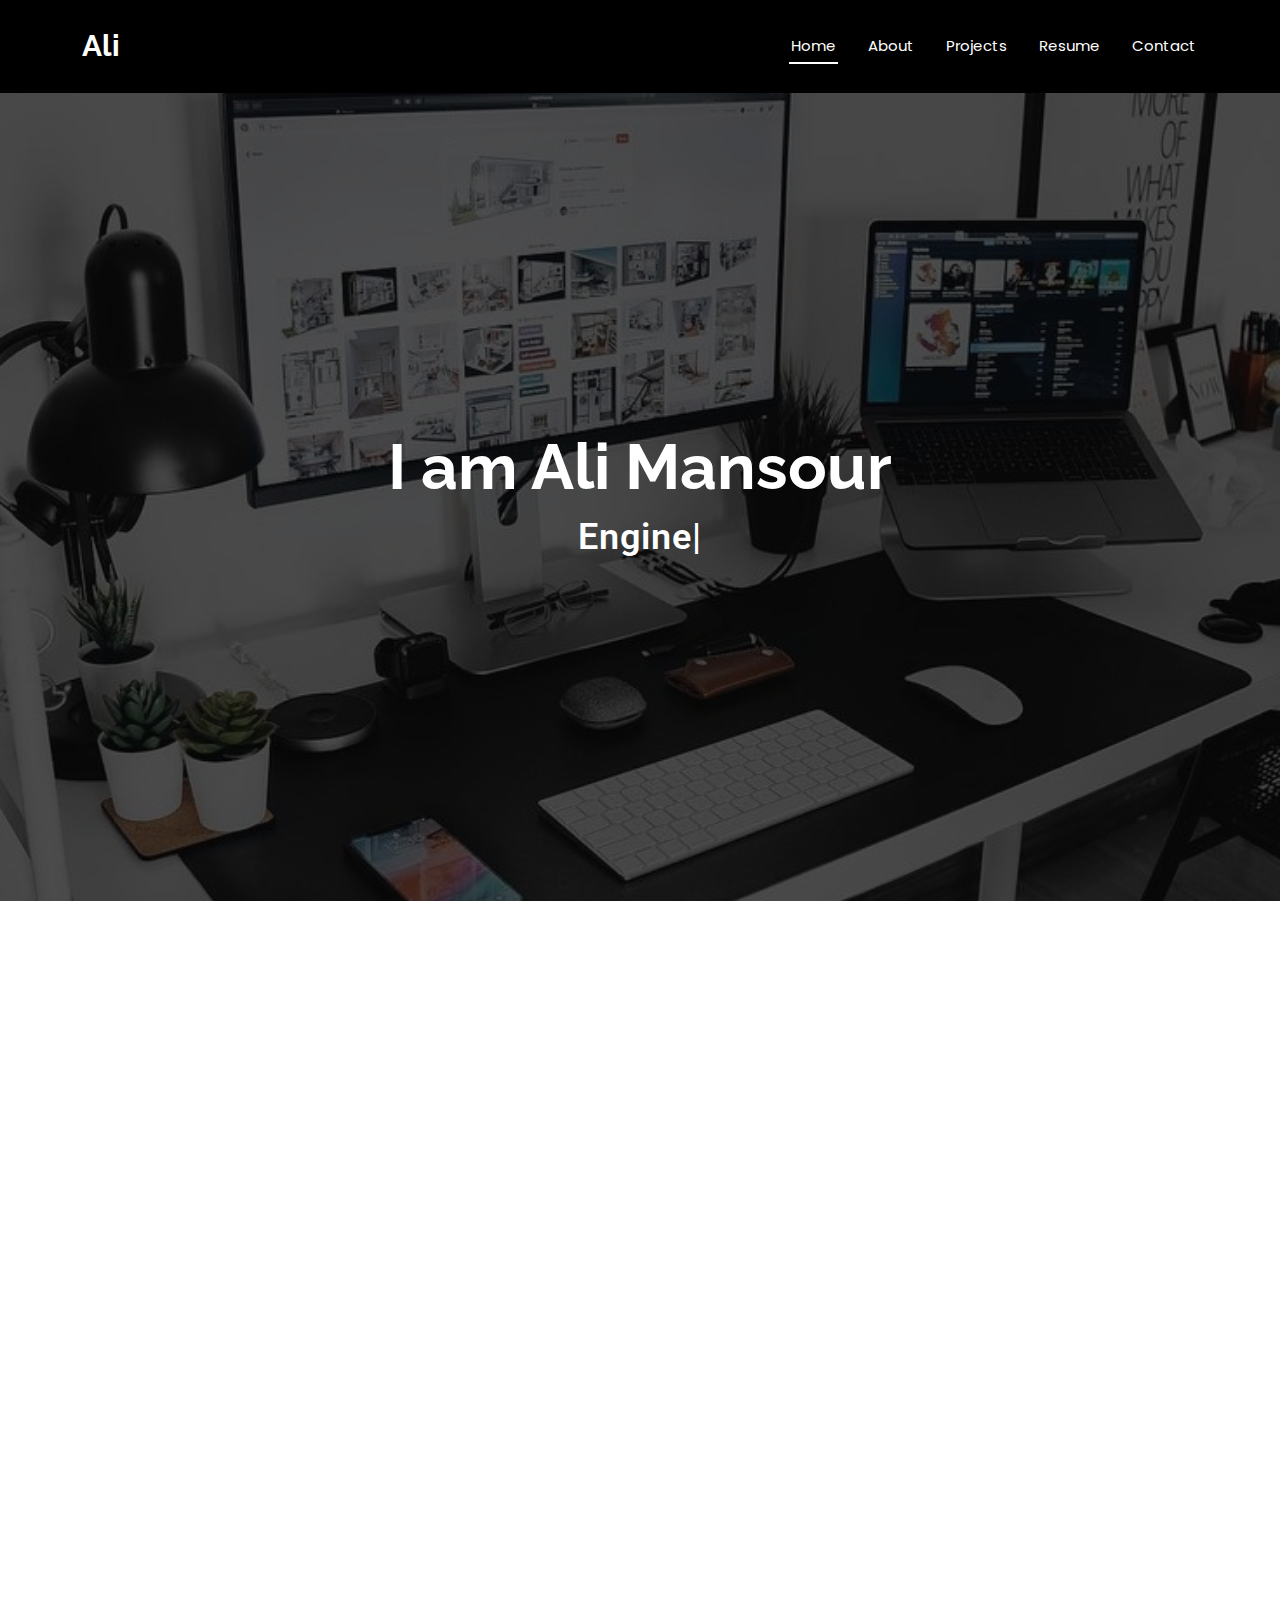
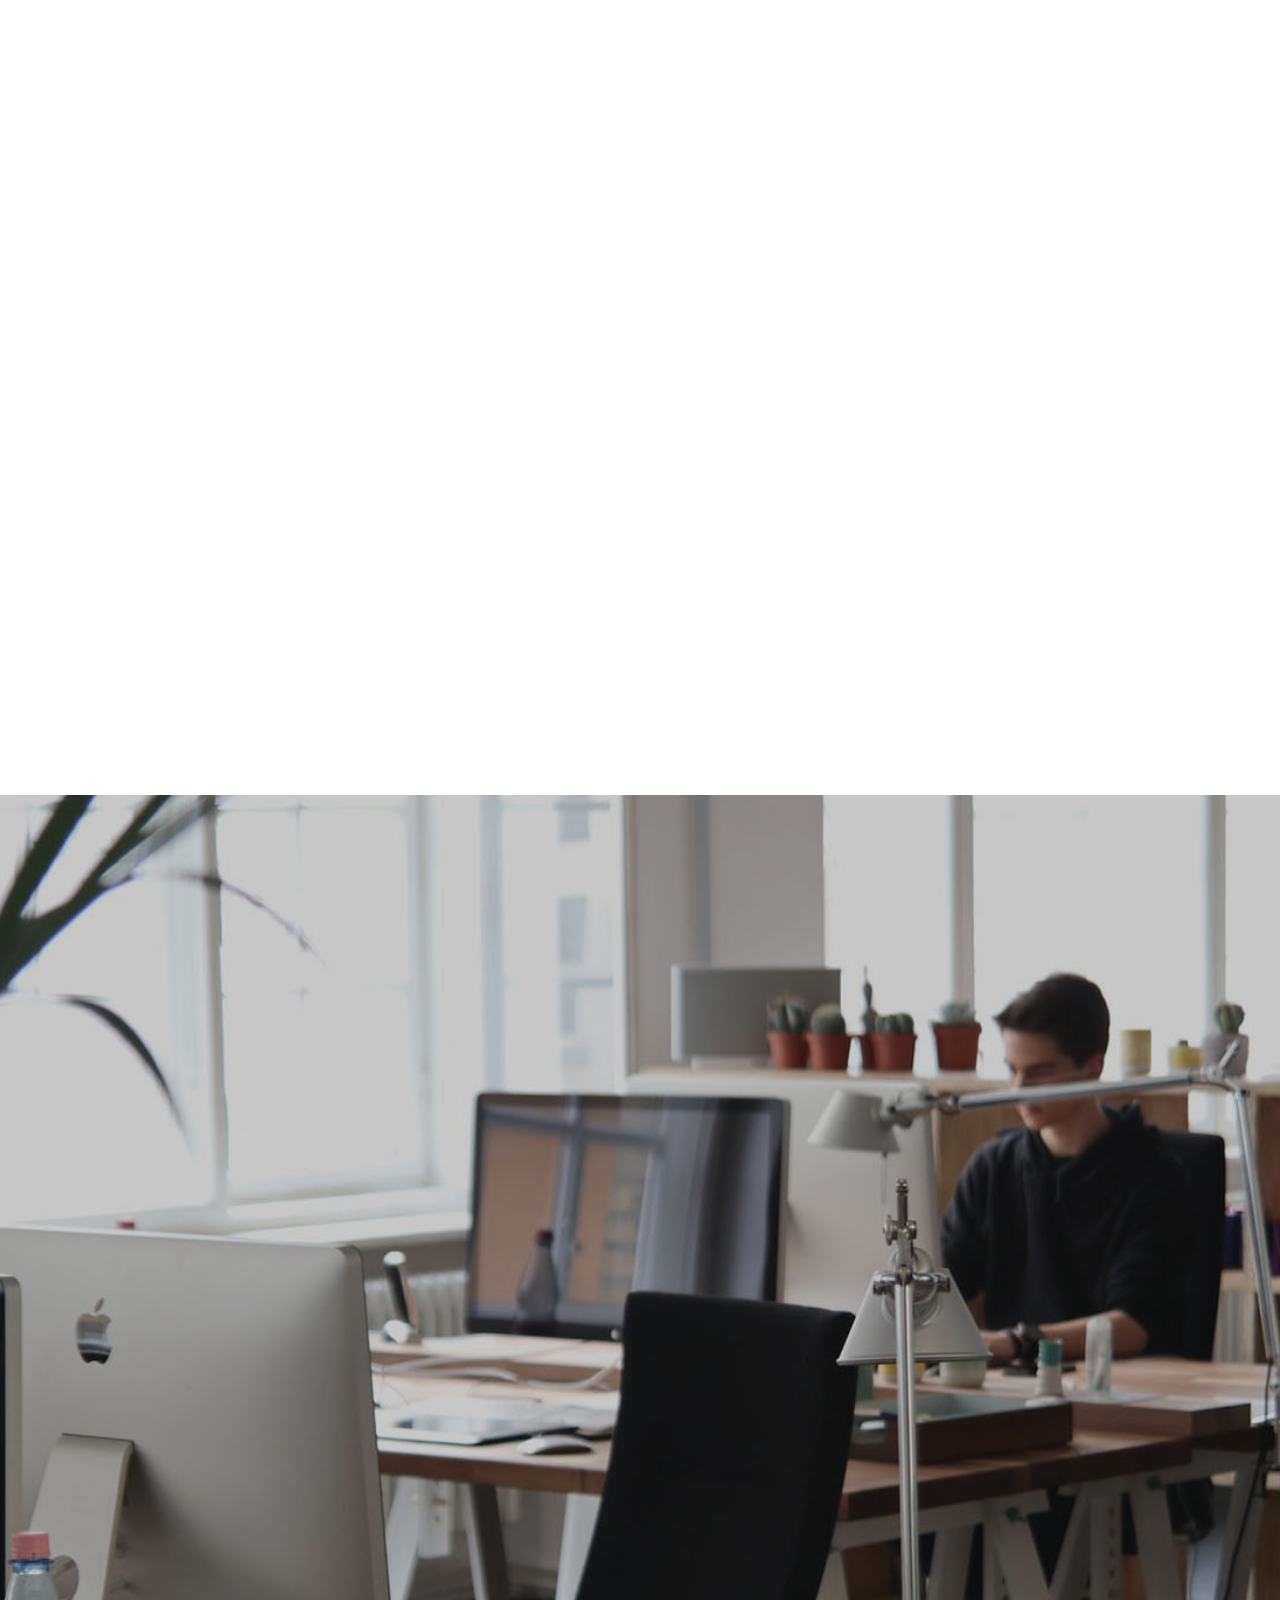
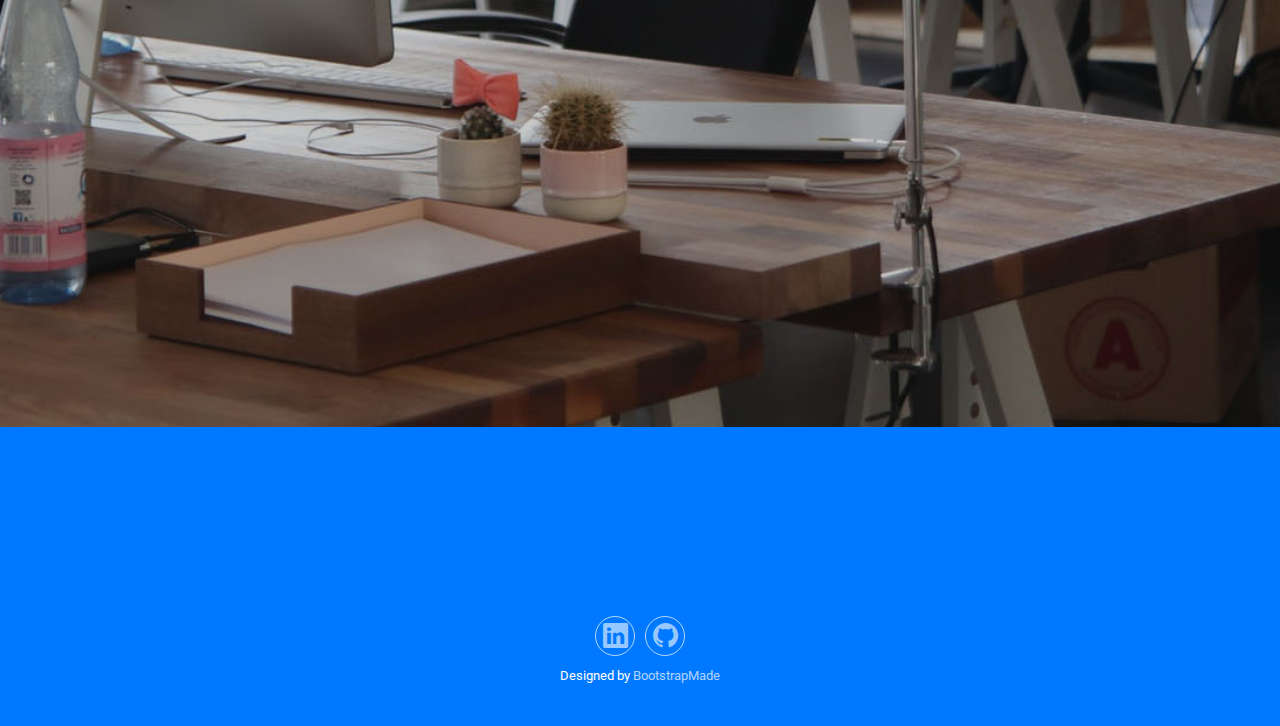
==== commit a82183f6: "contact" ====
--- a/index.html
+++ b/index.html
@@ -53,6 +53,7 @@
           <li><a href="#about">About</a></li>
           <li><a href="#services">Projects</a></li>
           <li><a href="#portfolio">Resume</a></li>
+          <!--
           <li class="dropdown"><a href="#"><span>Dropdown</span> <i class="bi bi-chevron-down toggle-dropdown"></i></a>
             <ul>
               <li><a href="#">Dropdown 1</a></li>
@@ -69,8 +70,8 @@
               <li><a href="#">Dropdown 3</a></li>
               <li><a href="#">Dropdown 4</a></li>
             </ul>
-          </li>
-          <li><a href="#contact">Contact</a></li>
+          </li>-->
+          <li><a href="#footer">Contact</a></li>
         </ul>
         <i class="mobile-nav-toggle d-xl-none bi bi-list"></i>
       </nav>
@@ -94,7 +95,7 @@
 
     <!-- About Section -->
     <section id="about" class="about section">
-
+      
       <div class="container" data-aos="fade-up" data-aos-delay="100">
 
         <div class="row gy-4">
@@ -129,20 +130,31 @@
                   <div class="progress-bar" role="progressbar" aria-valuenow="90" aria-valuemin="0" aria-valuemax="100"></div>
                 </div>
               </div><!-- End Skills Item -->
-
+              <div class="progress">
+                <span class="skill"><span>Matlab</span> <i class="val">60%</i></span>
+                <div class="progress-bar-wrap">
+                  <div class="progress-bar" role="progressbar" aria-valuenow="60" aria-valuemin="0" aria-valuemax="100"></div>
+                </div>
+              </div><!-- End Skills Item -->
+              <div class="progress">
+                <span class="skill"><span>Risc-V</span> <i class="val">30%</i></span>
+                <div class="progress-bar-wrap">
+                  <div class="progress-bar" role="progressbar" aria-valuenow="30" aria-valuemin="0" aria-valuemax="100"></div>
+                </div>
+              </div><!-- 
               <div class="progress">
                 <span class="skill"><span>Problem-Solving,</span> <i class="val">100%</i></span>
                 <div class="progress-bar-wrap">
                   <div class="progress-bar" role="progressbar" aria-valuenow="100" aria-valuemin="0" aria-valuemax="100"></div>
                 </div>
-              </div><!-- End Skills Item -->
+              </div>
 
               <div class="progress">
                 <span class="skill"><span>Teamwork</span> <i class="val">90%</i></span>
                 <div class="progress-bar-wrap">
                   <div class="progress-bar" role="progressbar" aria-valuenow="90" aria-valuemin="0" aria-valuemax="100"></div>
                 </div>
-              </div><!-- End Skills Item -->
+              </div>m -->
 
             </div>
           </div>
@@ -167,7 +179,8 @@
     </section><!-- /About Section -->
 
     <!-- Resume Section -->
-    <section id="resume" class="resume section">
+
+    <section id="resume" class="resume section" >
 
       <!-- Section Title -->
       <div class="container section-title" data-aos="fade-up">
@@ -175,7 +188,7 @@
         <p></p>
       </div><!-- End Section Title -->
 
-      <div class="container">
+      <div class="container" >
 
         <div class="row">
 
@@ -235,12 +248,12 @@
     </section><!-- /Resume Section -->
 
     <!-- Services Section -->
-    <section id="services" class="services section">
+    <section id="services" class="services section" style="background: url('assets/img/stats-bg.jpg') no-repeat center center; background-size: cover; ">
 
       <!-- Section Title -->
       <div class="container section-title" data-aos="fade-up">
-        <h2>Projects</h2>
-        <p>University Projects</p>
+        <h2 >Projects</h2>
+        <p >University Projects</p>
       </div><!-- End Section Title -->
 
       <div class="container">
@@ -250,9 +263,9 @@
           <div class="col-lg-4 col-md-6" data-aos="fade-up" data-aos-delay="300">
             <div class="service-item position-relative">
               <div class="icon">
-                <i class="bi bi-easel"></i>
-              </div>
-              <a href="#" class="stretched-link">
+                <i class="bi-textarea-t"></i>
+              </div>
+              <a href="https://github.com/A1iMansour/Textual-Chameleon" class="stretched-link">
                 <h3>Multimodal Text Integration and Translation System</h3>
               </a>
               <p>Currently designing a system capable of translating text within images while preserving the original text and style
@@ -264,21 +277,21 @@
           <div class="col-lg-4 col-md-6" data-aos="fade-up" data-aos-delay="400">
             <div class="service-item position-relative">
               <div class="icon">
-                <i class="bi bi-bounding-box-circles"></i>
-              </div>
-              <a href="#" class="stretched-link">
+                <i class="bi-collection-play-fill"></i>
+              </div>
+              <a href="https://github.com/A1iMansour/Movie-Recommendation-Engine" class="stretched-link">
                 <h3>Movie Recommendation Engine</h3>
               </a>
               <p>Created a movie recommendation system using collaborative ﬁltering and SGD optimization, ensuring fair and
                 personalized recommendations for users.</p>
-              <a href="#" class="stretched-link"></a>
+              
             </div>
           </div><!-- End Service Item -->
 
           <div class="col-lg-4 col-md-6" data-aos="fade-up" data-aos-delay="100">
             <div class="service-item  position-relative">
               <div class="icon">
-                <i class="bi bi-activity"></i>
+                <i class="bi bi-controller"></i>
               </div>
               <a href="https://github.com/A1iMansour/Space_ship_game" class="stretched-link">
                 <h3>Java 2d-Game</h3>
@@ -291,7 +304,7 @@
           <div class="col-lg-4 col-md-6" data-aos="fade-up" data-aos-delay="200">
             <div class="service-item position-relative">
               <div class="icon">
-                <i class="bi bi-broadcast"></i>
+                <i class="bi-cash-coin"></i>
               </div>
               <a href="#" class="stretched-link">
                 <h3>E-Pay</h3>
@@ -306,15 +319,15 @@
           <div class="col-lg-4 col-md-6" data-aos="fade-up" data-aos-delay="600">
             <div class="service-item position-relative">
               <div class="icon">
-                <i class="bi bi-chat-square-text"></i>
-              </div>
-              <a href="#" class="stretched-link">
+                <i class="bi-wifi"></i>
+              </div>
+              <a href="https://github.com/mayaabl/EECE-451Project" class="stretched-link">
                 <h3>Android Network Analyzer</h3>
               </a>
               <p>Contributed to the development of an Android application to collect cellular information such as operator, signal
                 power, network type. Designed a server using Django Rest to receive cell data from running phones, and returns
                 average info based on speciﬁed time periods</p>
-              <a href="#" class="stretched-link"></a>
+              
             </div>
           </div><!-- End Service Item -->
 
@@ -645,14 +658,14 @@
 
     </section>-->
 
-    <!-- Contact Section -->
+    <!-- 
     <section id="contact" class="contact section">
 
-      <!-- Section Title -->
+    
       <div class="container section-title" data-aos="fade-up">
         <h2>Contact</h2>
         <p>I'd Love To Connect With You.</p>
-      </div><!-- End Section Title -->
+      </div>
 
       
 
@@ -684,22 +697,27 @@
             </div>
 
           </div>
-        </form><!-- End Contact Form -->
-
-      </div>
-
-    </section><!-- /Contact Section -->
+        </form>o
+
+      </div>
+
+    </section> -->
 
   </main>
 
   <footer id="footer" class="footer accent-background">
 
     <div class="container">
-      
+      <div class="container section-title" data-aos="fade-up">
+        <h2>Contact</h2>
+        <p>I'd Love To Connect With You.</p>
+      </div>
       <div class="social-links d-flex justify-content-center">
-        <a href=""><i class="bi bi-linkedin"></i></a>
-        <a href=""><i class="fa fa-github"></i></a>
-        
+           
+          
+            <a href="https://www.linkedin.com/in/a1imansour/" style="font-size: 25px;"><i class="bi bi-linkedin"></i></a>
+            <a href="https://github.com/A1iMansour"style="font-size: 25px;"><i class="bi-github"></i></a>
+          
       </div>
       <div class="credits">
         <!-- All the links in the footer should remain intact. -->
--- a/assets/css/main.css
+++ b/assets/css/main.css
@@ -459,7 +459,7 @@
 }
 
 .footer .social-links {
-  margin-top: 20px;
+  margin-top: 0px;
 }
 
 .footer .social-links a {
@@ -638,7 +638,7 @@
 .section-title h2 {
   font-size: 32px;
   font-weight: 700;
-  margin-bottom: 20px;
+  margin-bottom: 10px;
   padding-bottom: 20px;
   position: relative;
 }
@@ -1296,7 +1296,7 @@
   background-color: var(--surface-color);
   box-shadow: 0px 0px 20px rgba(0, 0, 0, 0.1);
   padding: 30px;
-  margin-bottom: 30px;
+  margin-bottom: 10px;
 }
 
 .contact .info-item i {
@@ -1330,54 +1330,7 @@
   color: var(--contrast-color);
 }
 
-.contact .php-email-form {
-  background-color: var(--surface-color);
-  box-shadow: 0px 0px 20px rgba(0, 0, 0, 0.1);
-  padding: 30px;
-}
-
-@media (max-width: 575px) {
-  .contact .php-email-form {
-    padding: 20px;
-  }
-}
-
-.contact .php-email-form input[type=text],
-.contact .php-email-form input[type=email],
-.contact .php-email-form textarea {
-  font-size: 14px;
-  padding: 10px 15px;
-  box-shadow: none;
-  border-radius: 0;
-  color: var(--default-color);
-  background-color: color-mix(in srgb, var(--background-color), transparent 50%);
-  border-color: color-mix(in srgb, var(--default-color), transparent 80%);
-}
-
-.contact .php-email-form input[type=text]:focus,
-.contact .php-email-form input[type=email]:focus,
-.contact .php-email-form textarea:focus {
-  border-color: var(--accent-color);
-}
-
-.contact .php-email-form input[type=text]::placeholder,
-.contact .php-email-form input[type=email]::placeholder,
-.contact .php-email-form textarea::placeholder {
-  color: color-mix(in srgb, var(--default-color), transparent 70%);
-}
-
-.contact .php-email-form button[type=submit] {
-  color: var(--contrast-color);
-  background: var(--accent-color);
-  border: 0;
-  padding: 10px 30px;
-  transition: 0.4s;
-  border-radius: 50px;
-}
-
-.contact .php-email-form button[type=submit]:hover {
-  background: color-mix(in srgb, var(--accent-color), transparent 20%);
-}
+
 
 /*--------------------------------------------------------------
 # Portfolio Details Section
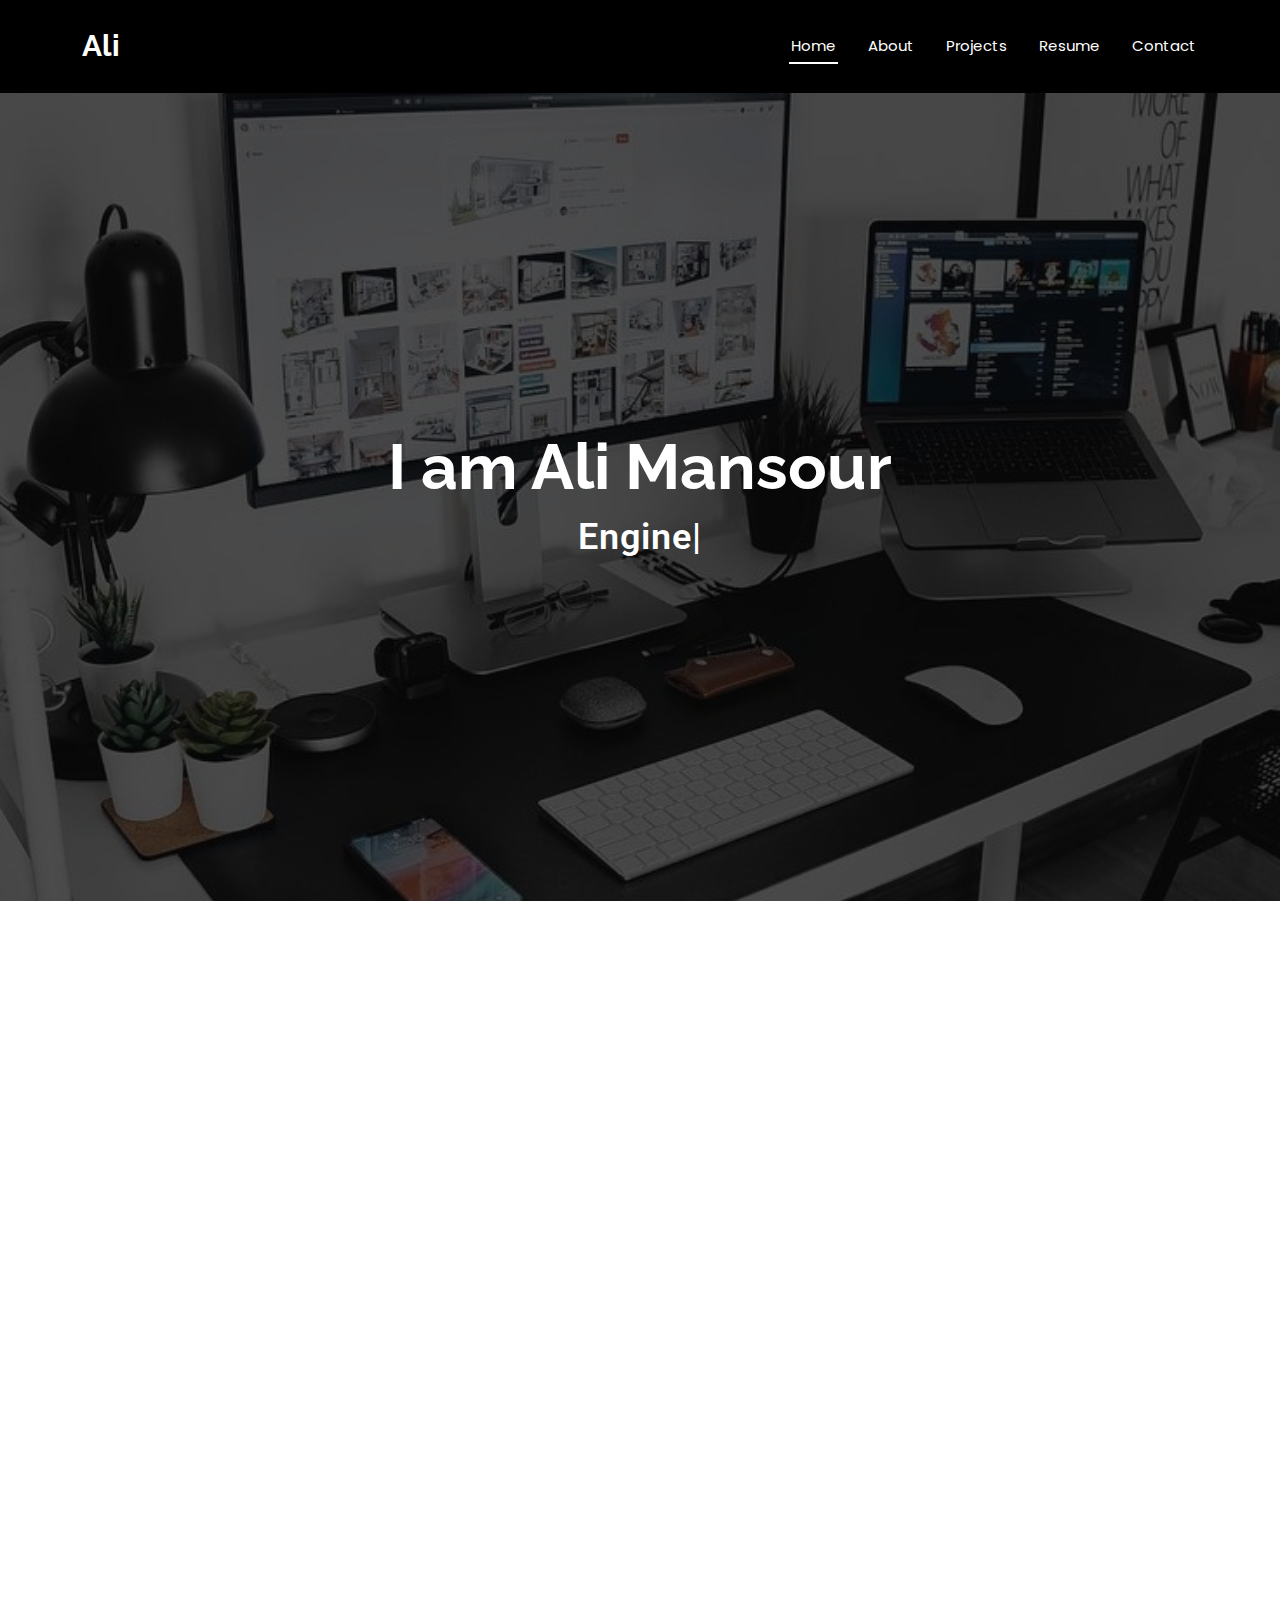
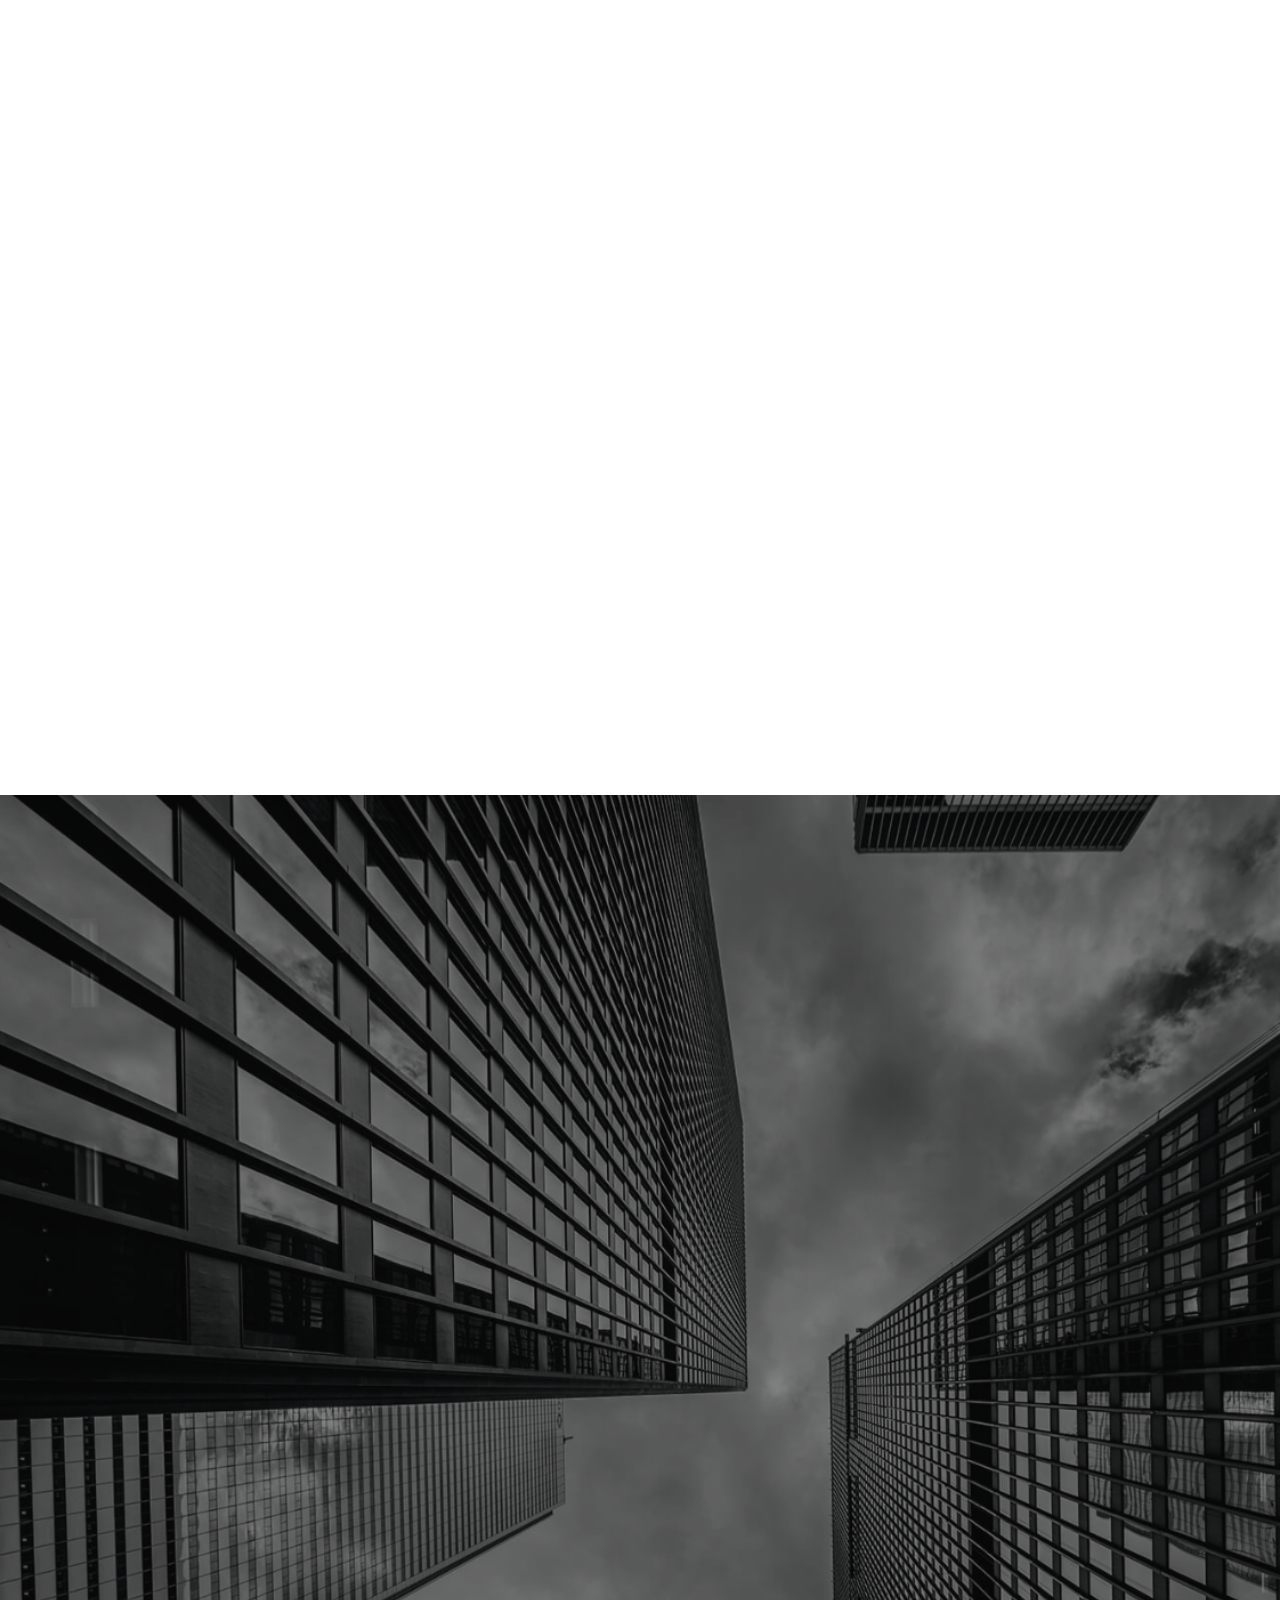
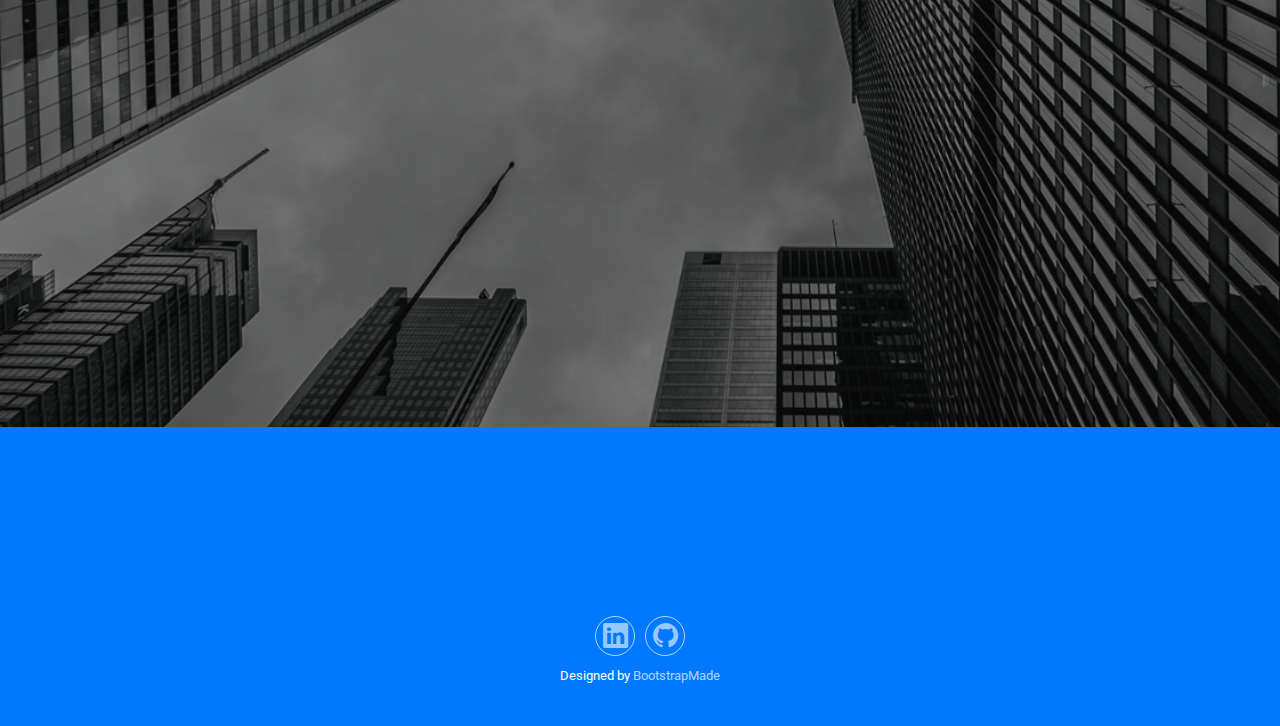
==== commit ca8d9460: "projects style" ====
--- a/index.html
+++ b/index.html
@@ -118,22 +118,22 @@
               <h5>Skills</h5>
 
               <div class="progress">
-                <span class="skill"><span>Python</span> <i class="val">100%</i></span>
+                <span class="skill"><span>Python</span> <i class="val">80%</i></span>
                 <div class="progress-bar-wrap">
-                  <div class="progress-bar" role="progressbar" aria-valuenow="100" aria-valuemin="0" aria-valuemax="100"></div>
+                  <div class="progress-bar" role="progressbar" aria-valuenow="80" aria-valuemin="0" aria-valuemax="100"></div>
                 </div>
               </div><!-- End Skills Item -->
 
               <div class="progress">
-                <span class="skill"><span>Java</span> <i class="val">90%</i></span>
+                <span class="skill"><span>Java</span> <i class="val">70%</i></span>
                 <div class="progress-bar-wrap">
-                  <div class="progress-bar" role="progressbar" aria-valuenow="90" aria-valuemin="0" aria-valuemax="100"></div>
+                  <div class="progress-bar" role="progressbar" aria-valuenow="70" aria-valuemin="0" aria-valuemax="100"></div>
                 </div>
               </div><!-- End Skills Item -->
               <div class="progress">
-                <span class="skill"><span>Matlab</span> <i class="val">60%</i></span>
+                <span class="skill"><span>Matlab</span> <i class="val">50%</i></span>
                 <div class="progress-bar-wrap">
-                  <div class="progress-bar" role="progressbar" aria-valuenow="60" aria-valuemin="0" aria-valuemax="100"></div>
+                  <div class="progress-bar" role="progressbar" aria-valuenow="50" aria-valuemin="0" aria-valuemax="100"></div>
                 </div>
               </div><!-- End Skills Item -->
               <div class="progress">
@@ -248,12 +248,12 @@
     </section><!-- /Resume Section -->
 
     <!-- Services Section -->
-    <section id="services" class="services section" style="background: url('assets/img/stats-bg.jpg') no-repeat center center; background-size: cover; ">
+    <section id="services" class="services section" style="background: url('assets/img/Untitled.png') no-repeat center center; background-size: cover; ">
 
       <!-- Section Title -->
       <div class="container section-title" data-aos="fade-up">
-        <h2 >Projects</h2>
-        <p >University Projects</p>
+        <h2 style="color: rgb(255, 255, 255);">Projects</h2>
+        <p style="color: rgb(232, 255, 244);">University Projects</p>
       </div><!-- End Section Title -->
 
       <div class="container">
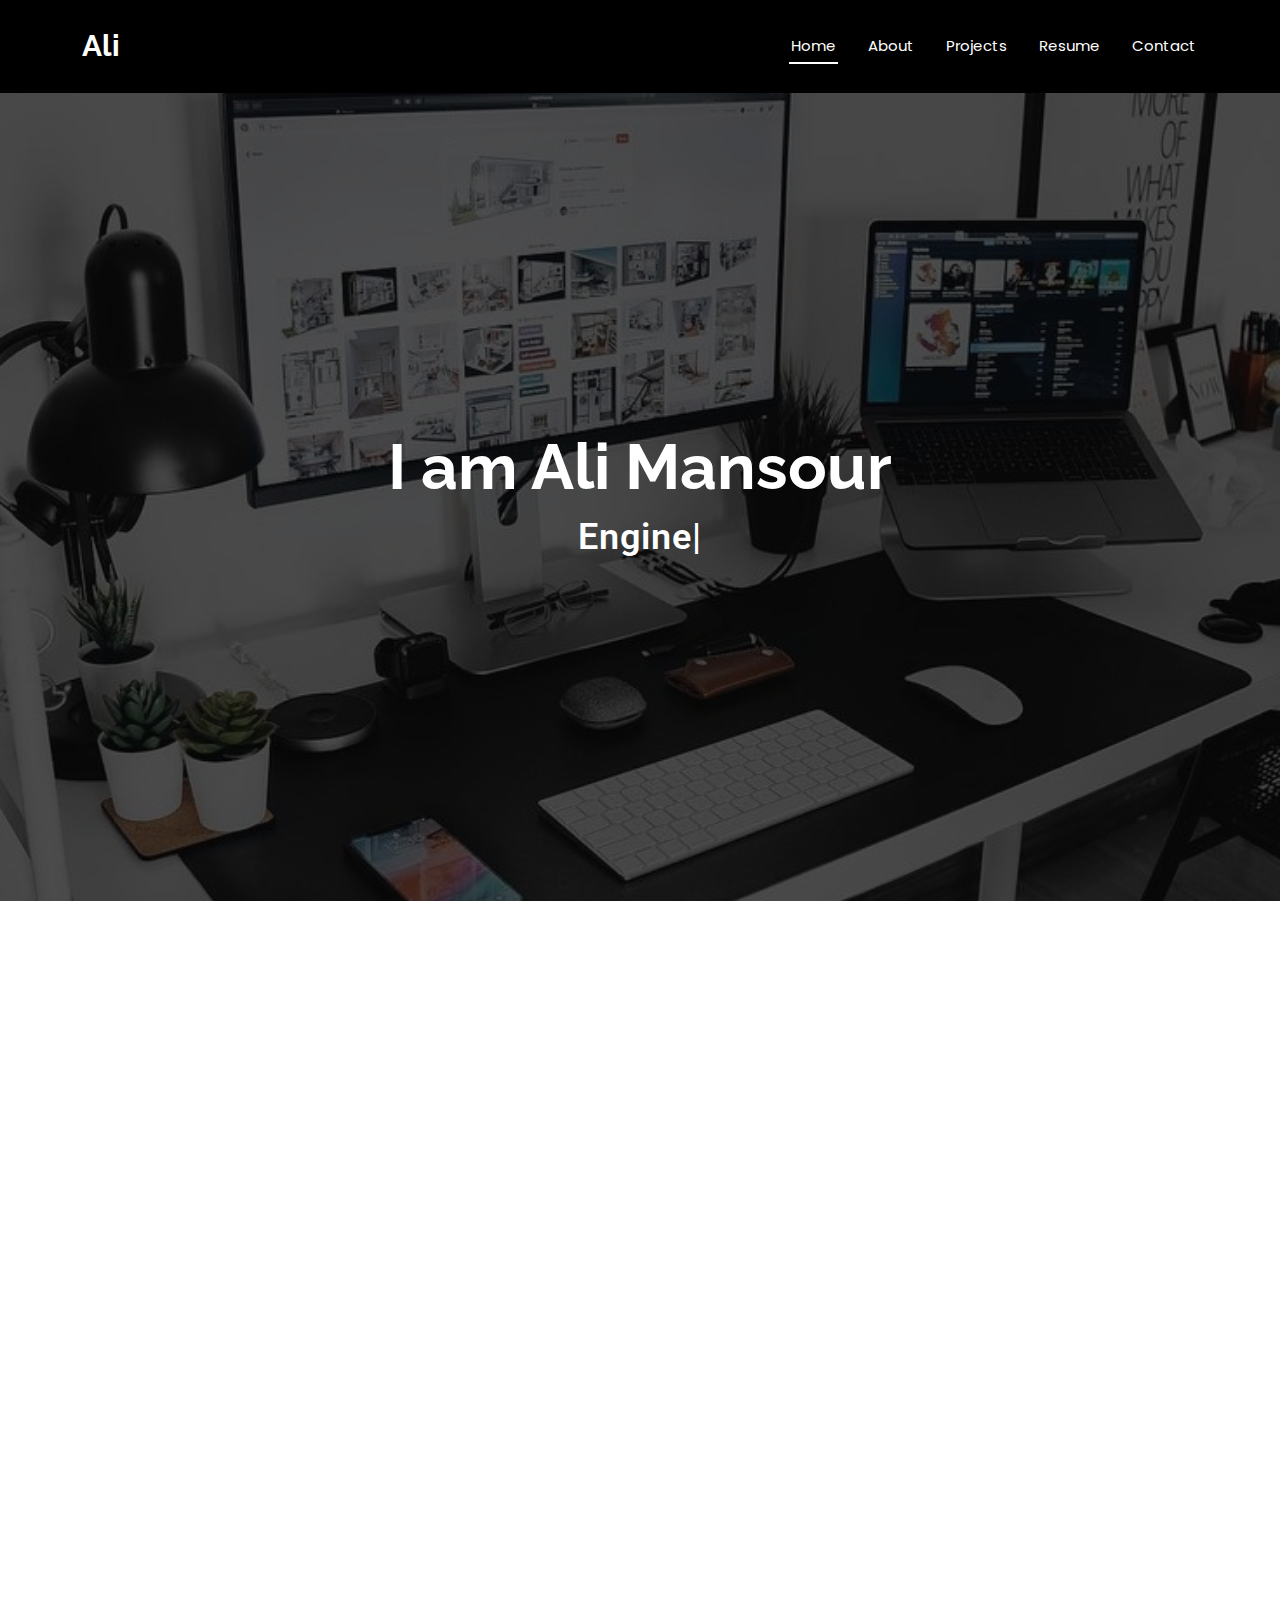
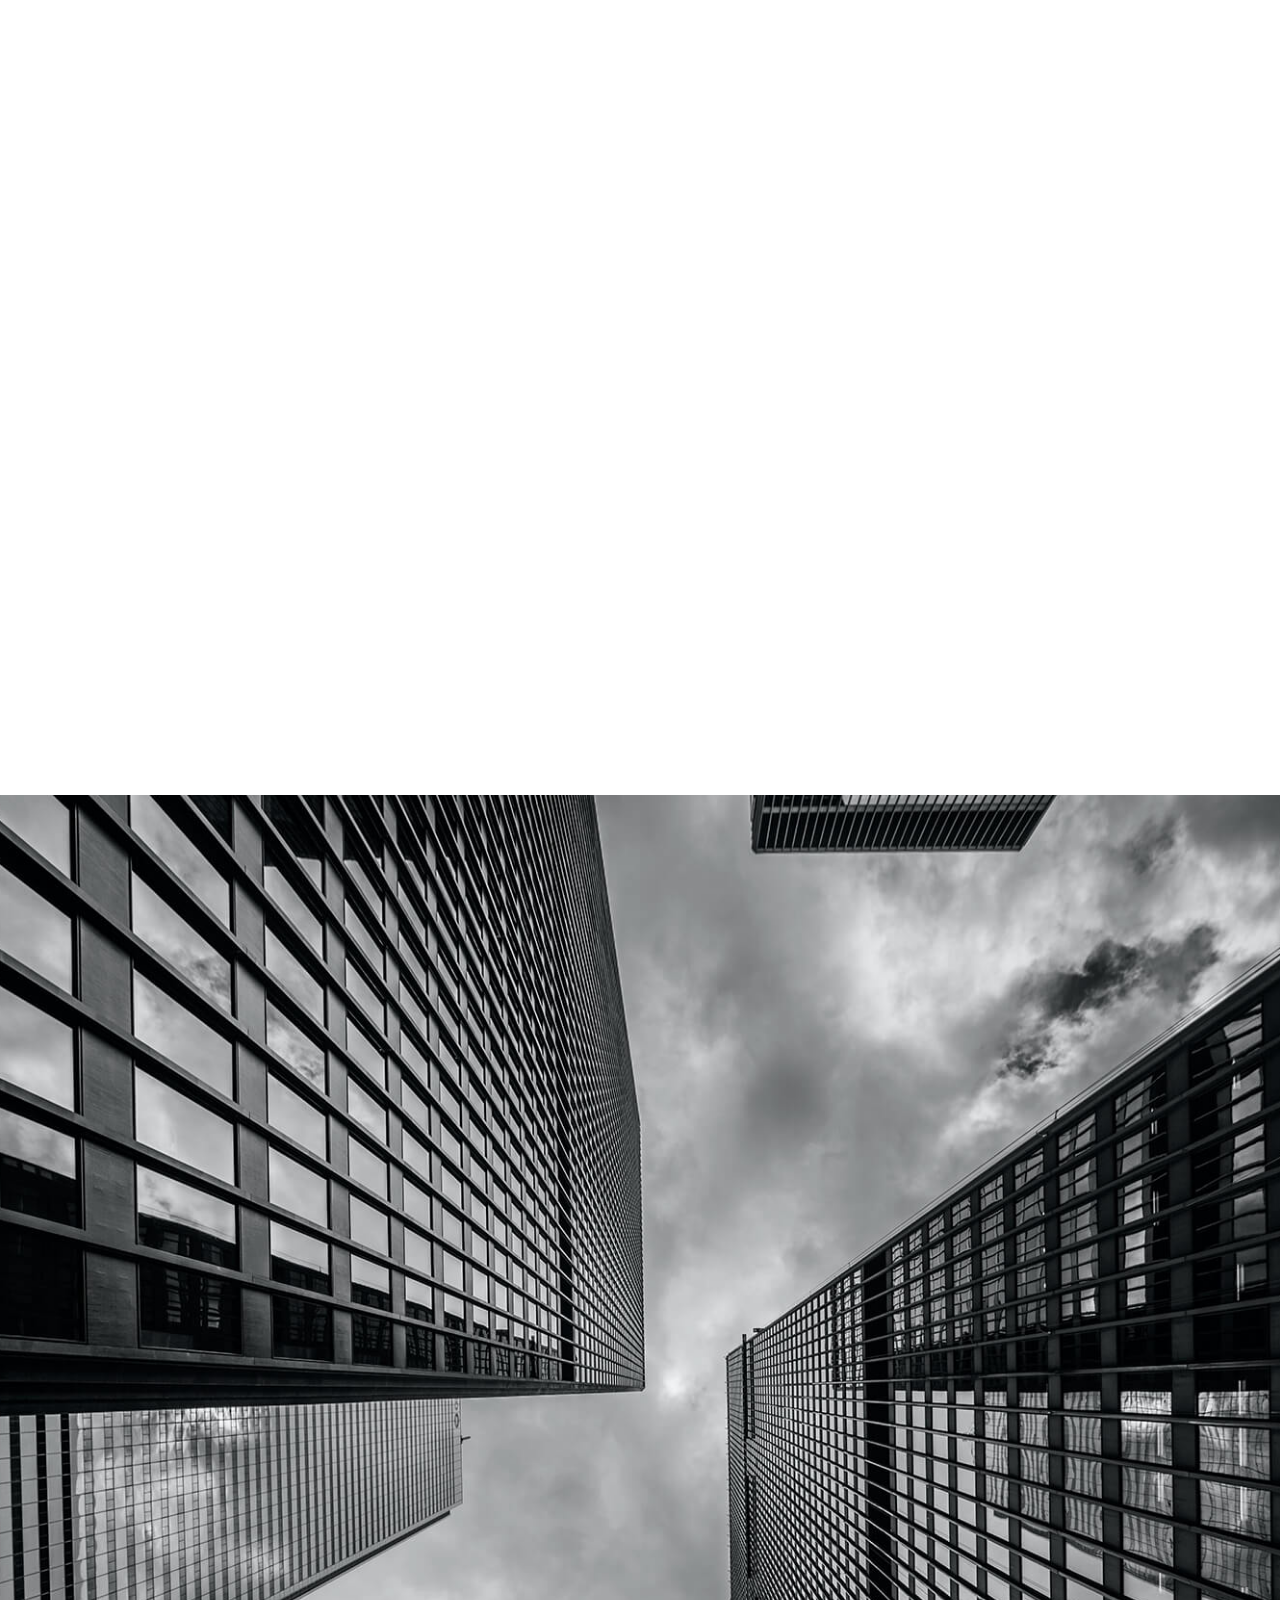
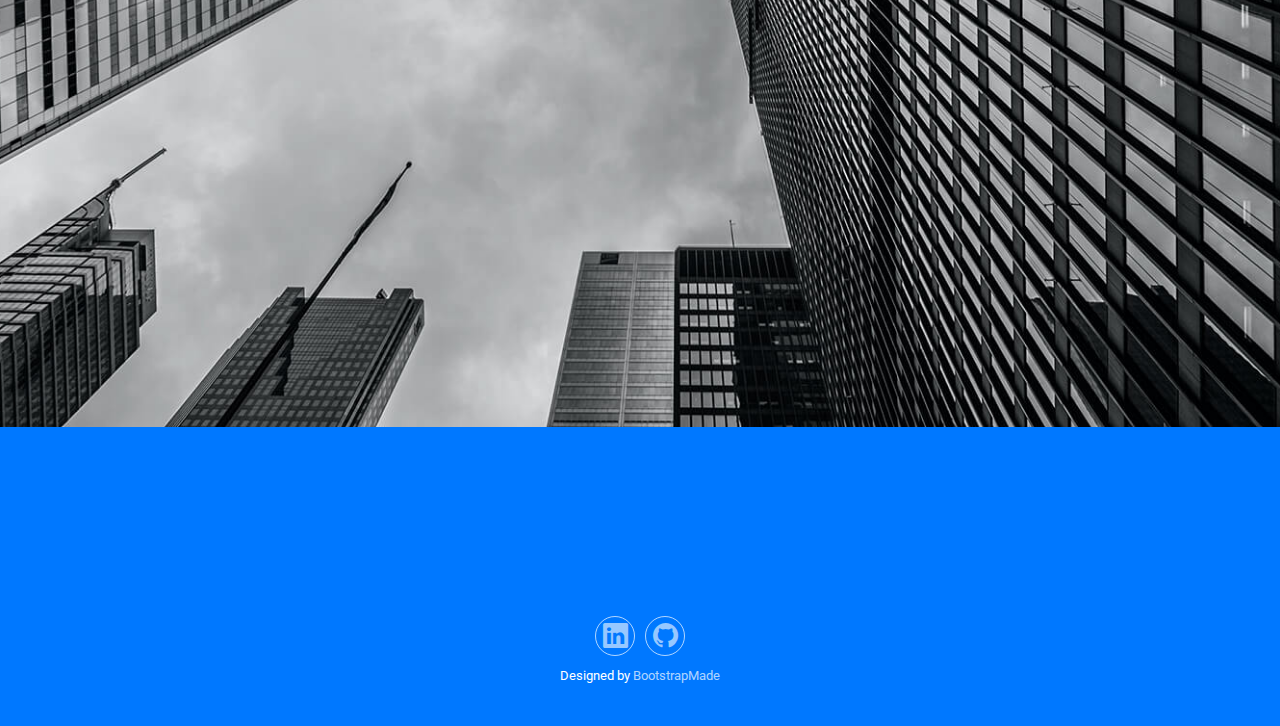
==== commit 121e31e7: "Update index.html" ====
--- a/index.html
+++ b/index.html
@@ -208,7 +208,7 @@
             <h3 class="resume-title">Education</h3>
             <div class="resume-item">
               <h4>BE  &amp; Computer and Communication Engineering</h4>
-              <h5>2020 - 2025</h5>
+              <h5>2021 - 2025</h5>
               <p><em>American University of Beirut</em></p>
               <p>Relevant Coursework: Introduction to Machine Learning, Data Driven Models in Sc. and Eng, Advanced
                 Optimization Techniques, Intermediate Program.w.Data Structures, Software Engineering, Software Tools
@@ -217,7 +217,7 @@
 
             <div class="resume-item">
               <h4>Minor &amp; Applied Mathematics</h4>
-              <h5>2010 - 2014</h5>
+              <h5>2021 - 2024</h5>
               <p><em>American University of Beirut</em></p>
             </div><!-- Edn Resume Item -->
 
@@ -248,7 +248,7 @@
     </section><!-- /Resume Section -->
 
     <!-- Services Section -->
-    <section id="services" class="services section" style="background: url('assets/img/Untitled.png') no-repeat center center; background-size: cover; ">
+    <section id="services" class="services section" style="background: url('assets/img/stats-bg.jpg') no-repeat center center; background-size: cover; ">
 
       <!-- Section Title -->
       <div class="container section-title" data-aos="fade-up">
